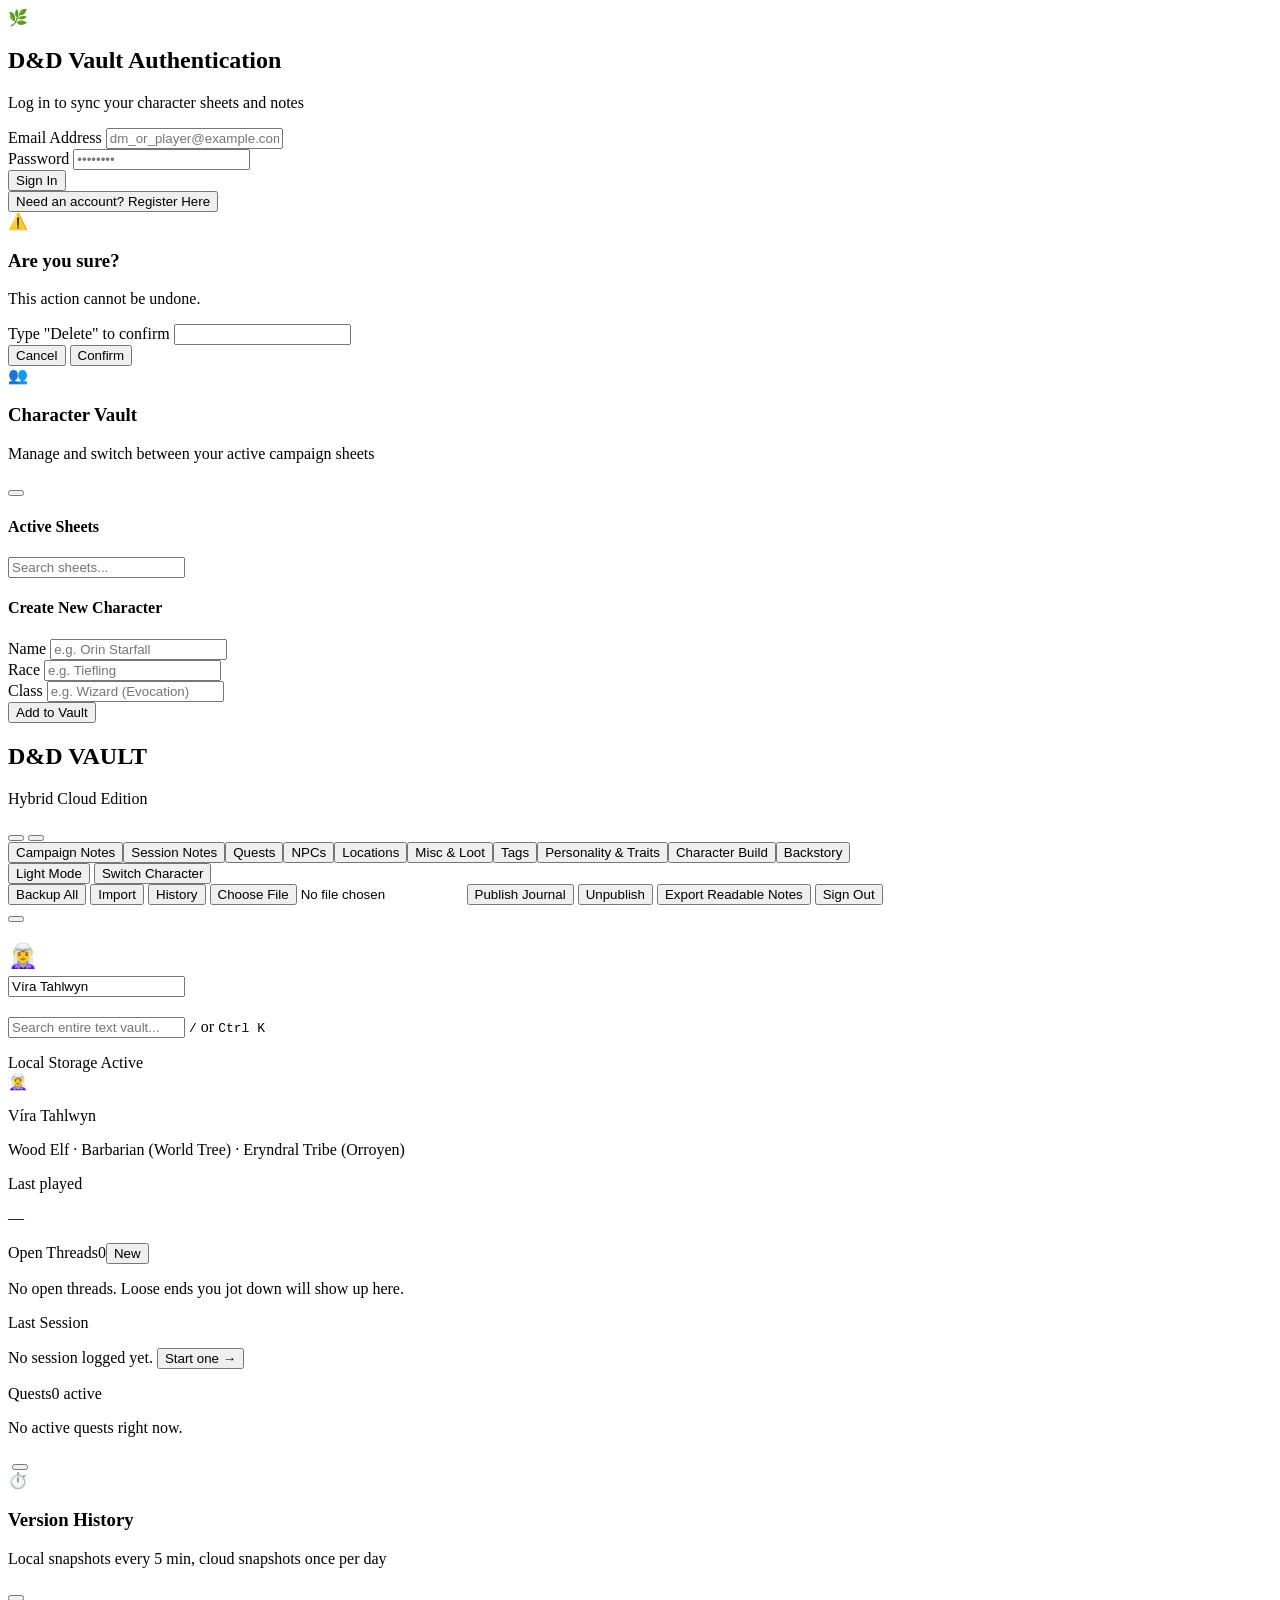
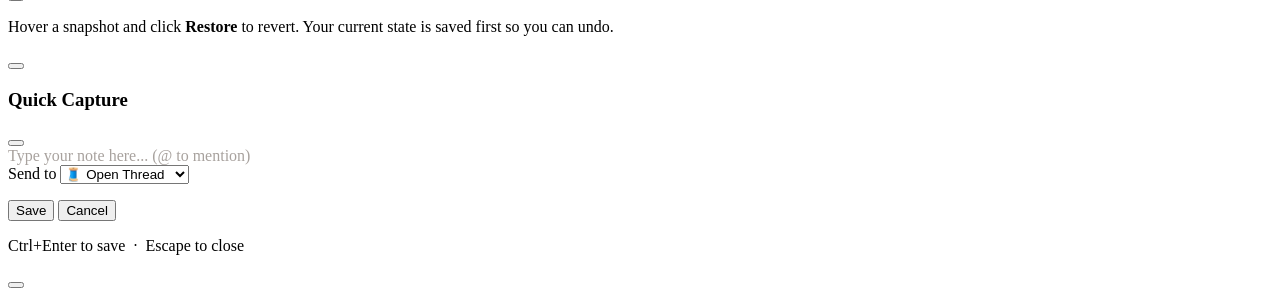
==== index.html @ 1afca599 "View Setup" ====
<!DOCTYPE html>
<html lang="en">
<head>
    <meta charset="UTF-8">
    <meta name="viewport" content="width=device-width, initial-scale=1.0">
    <title>Víra Tahlwyn - D&D Notes</title>
    
    <script src="https://cdn.tailwindcss.com"></script>
    
    <script>
        // Define configuration AFTER loading the script
        tailwind.config = {
            darkMode: 'class'
        };

        // Synchronously check local storage active theme state
        // (Must stay inline to run before paint — prevents flash of light theme.)
        var isCurrentlyDark = localStorage.getItem('dark_mode_active') === 'true';
        if (isCurrentlyDark) {
            document.documentElement.classList.add('dark');
        } else {
            document.documentElement.classList.remove('dark');
        }
    </script>
    
    <script src="https://unpkg.com/lucide@latest"></script>
    
    <script src="https://www.gstatic.com/firebasejs/11.6.1/firebase-app-compat.js"></script>
    <script src="https://www.gstatic.com/firebasejs/11.6.1/firebase-auth-compat.js"></script>
    <script src="https://www.gstatic.com/firebasejs/11.6.1/firebase-firestore-compat.js"></script>
    <script src="https://www.gstatic.com/firebasejs/11.6.1/firebase-storage-compat.js"></script>
    
    <link rel="stylesheet" href="css/styles.css">
</head>
<body class="bg-stone-100 text-stone-800 dark:bg-stone-950 dark:text-stone-100 font-sans h-screen flex overflow-hidden">

    <div id="auth-overlay" class="fixed inset-0 bg-stone-950/90 backdrop-blur-md z-50 flex items-center justify-center p-4">
        <div class="bg-white dark:bg-stone-900 dark:border-stone-800 rounded-2xl shadow-2xl border border-stone-200 w-full max-w-md p-8 animate-fade-in">
            <div class="text-center mb-8">
                <span class="text-4xl">🌿</span>
                <h2 class="text-2xl font-black text-stone-800 dark:text-stone-100 mt-2 tracking-tight" id="auth-title">D&D Vault Authentication</h2>
                <p class="text-sm text-stone-500 mt-1" id="auth-subtitle">Log in to sync your character sheets and notes</p>
            </div>
            
            <form id="auth-form" class="space-y-4">
                <div>
                    <label class="block text-xs font-bold text-stone-500 uppercase tracking-wider mb-1">Email Address</label>
                    <input type="email" id="auth-email" required class="w-full px-4 py-3 rounded-xl border border-stone-200 dark:border-stone-700 dark:bg-stone-800 dark:text-stone-100 focus:ring-2 focus:ring-emerald-500 focus:outline-none transition-all" placeholder="dm_or_player@example.com">
                </div>
                <div>
                    <label class="block text-xs font-bold text-stone-500 uppercase tracking-wider mb-1">Password</label>
                    <input type="password" id="auth-password" required class="w-full px-4 py-3 rounded-xl border border-stone-200 dark:border-stone-700 dark:bg-stone-800 dark:text-stone-100 focus:ring-2 focus:ring-emerald-500 focus:outline-none transition-all" placeholder="••••••••">
                </div>
                <div id="auth-error" class="text-red-600 text-sm hidden bg-red-50 p-3 rounded-lg border border-red-100 leading-relaxed font-medium"></div>
                
                <button type="submit" id="auth-btn-primary" class="w-full py-3 bg-emerald-600 hover:bg-emerald-700 text-white font-bold rounded-xl transition-all shadow-lg shadow-emerald-600/20 flex items-center justify-center space-x-2">
                    <span id="auth-btn-text">Sign In</span>
                </button>
                
                <div class="text-center pt-2">
                    <button type="button" id="auth-btn-toggle" class="text-sm text-emerald-600 hover:text-emerald-700 font-semibold focus:outline-none">
                        Need an account? Register Here
                    </button>
                </div>
            </form>
        </div>
    </div>

    <div id="custom-dialog" class="fixed inset-0 bg-stone-950/80 backdrop-blur-sm z-[100] flex items-center justify-center p-4 hidden">
        <div class="bg-white dark:bg-stone-900 dark:border-stone-800 rounded-2xl shadow-2xl border border-stone-200 w-full max-w-sm p-6 text-center animate-fade-in">
            <div class="text-4xl mb-3" id="dialog-icon">⚠️</div>
            <h3 class="text-xl font-bold text-stone-800 dark:text-stone-100 tracking-tight" id="dialog-title">Are you sure?</h3>
            <p class="text-sm text-stone-500 mt-2 leading-relaxed" id="dialog-message">This action cannot be undone.</p>
            
            <div id="dialog-input-container" class="mt-4 hidden text-left animate-fade-in">
                <label class="block text-xs font-bold text-stone-500 tracking-wider mb-1" id="dialog-input-label">Type "Delete" to confirm</label>
                <input type="text" id="dialog-input" class="w-full px-3 py-2 text-sm rounded-lg border border-stone-200 dark:border-stone-700 dark:bg-stone-800 dark:text-stone-100 focus:ring-2 focus:ring-red-500 focus:outline-none transition-all font-semibold" placeholder="">
            </div>

            <div class="flex space-x-3 mt-6">
                <button id="dialog-cancel-btn" class="flex-1 py-2.5 border border-stone-200 dark:border-stone-400 dark:hover:bg-stone-800 hover:bg-stone-50 text-stone-600 font-semibold rounded-xl transition-all">Cancel</button>
                <button id="dialog-confirm-btn" class="flex-1 py-2.5 bg-emerald-600 hover:bg-emerald-700 text-white font-semibold rounded-xl transition-all">Confirm</button>
            </div>
        </div>
    </div>

    <div id="character-modal" class="fixed inset-0 bg-stone-950/80 backdrop-blur-md z-[90] flex items-center justify-center p-4 hidden">
        <div class="bg-white dark:bg-stone-900 dark:border-stone-800 rounded-2xl shadow-2xl border border-stone-200 w-full max-w-xl p-6 sm:p-8 flex flex-col max-h-[85vh] animate-fade-in">
            
            <div class="flex justify-between items-center pb-4 border-b border-stone-200 dark:border-stone-800">
                <div class="flex items-center space-x-3">
                    <span class="text-3xl">👥</span>
                    <div>
                        <h3 class="text-2xl font-black text-stone-800 dark:text-stone-100 tracking-tight">Character Vault</h3>
                        <p class="text-xs text-stone-500 font-medium">Manage and switch between your active campaign sheets</p>
                    </div>
                </div>
                <button onclick="window.hideCharacterModal()" class="text-stone-400 hover:text-stone-600 p-2 rounded-lg hover:bg-stone-50 dark:hover:bg-stone-800 transition-colors">
                    <i data-lucide="x" class="w-6 h-6"></i>
                </button>
            </div>

            <div class="flex-1 overflow-y-auto custom-scrollbar my-6 pr-1 space-y-6">
                
                <div>
                    <div class="flex items-center justify-between mb-3">
                        <h4 class="text-xs font-bold text-stone-400 uppercase tracking-widest">Active Sheets</h4>
                        <div class="relative w-44">
                            <input type="text" id="character-modal-search" oninput="window.filterCharacterModalList(this.value)" placeholder="Search sheets..." class="seamless-input text-xs w-full pl-7 pr-2.5 py-1.5 border border-stone-200 dark:border-stone-700 dark:bg-stone-800 dark:text-stone-100 rounded-lg bg-white shadow-sm focus:ring-1 focus:ring-emerald-500">
                            <i data-lucide="search" class="w-3.5 h-3.5 text-stone-400 absolute left-2.5 top-1/2 -translate-y-1/2"></i>
                        </div>
                    </div>
                    <div id="character-modal-list" class="space-y-2 max-h-56 overflow-y-auto custom-scrollbar pr-1">
                        </div>
                </div>

                <div class="bg-stone-50 dark:bg-stone-950 border border-stone-200 dark:border-stone-800 p-5 rounded-2xl">
                    <h4 class="text-xs font-bold text-stone-500 dark:text-stone-400 uppercase tracking-widest mb-4 flex items-center space-x-2">
                        <i data-lucide="sparkles" class="w-4 h-4 text-emerald-600"></i>
                        <span>Create New Character</span>
                    </h4>
                    <div class="grid grid-cols-1 sm:grid-cols-3 gap-3">
                        <div class="sm:col-span-1">
                            <label class="block text-[10px] font-bold text-stone-500 dark:text-stone-400 uppercase tracking-wider mb-1">Name</label>
                            <input type="text" id="new-char-name" class="w-full text-sm px-3 py-2 rounded-lg border border-stone-200 dark:border-stone-700 bg-white dark:bg-stone-800 dark:text-stone-100 focus:ring-2 focus:ring-emerald-500 focus:outline-none transition-all font-semibold" placeholder="e.g. Orin Starfall">
                        </div>
                        <div class="sm:col-span-1">
                            <label class="block text-[10px] font-bold text-stone-500 dark:text-stone-400 uppercase tracking-wider mb-1">Race</label>
                            <input type="text" id="new-char-race" class="w-full text-sm px-3 py-2 rounded-lg border border-stone-200 dark:border-stone-700 bg-white dark:bg-stone-800 dark:text-stone-100 focus:ring-2 focus:ring-emerald-500 focus:outline-none transition-all" placeholder="e.g. Tiefling">
                        </div>
                        <div class="sm:col-span-1">
                            <label class="block text-[10px] font-bold text-stone-500 dark:text-stone-400 uppercase tracking-wider mb-1">Class</label>
                            <input type="text" id="new-char-class" class="w-full text-sm px-3 py-2 rounded-lg border border-stone-200 dark:border-stone-700 bg-white dark:bg-stone-800 dark:text-stone-100 focus:ring-2 focus:ring-emerald-500 focus:outline-none transition-all" placeholder="e.g. Wizard (Evocation)">
                        </div>
                    </div>
                    <button onclick="window.createNewCharacter()" class="w-full mt-4 py-2.5 bg-emerald-600 hover:bg-emerald-700 text-white font-bold rounded-xl transition-all shadow-md shadow-emerald-600/10 flex items-center justify-center space-x-2 text-sm">
                        <i data-lucide="user-plus" class="w-4 h-4"></i>
                        <span>Add to Vault</span>
                    </button>
                </div>

            </div>
        </div>
    </div>

    <div id="mobile-overlay" class="fixed inset-0 bg-black bg-opacity-50 z-20 hidden md:hidden" onclick="toggleMobileMenu()"></div>

    <aside id="sidebar" class="fixed inset-y-0 left-0 transform -translate-x-full md:relative md:translate-x-0 transition-all duration-200 ease-in-out w-64 bg-stone-900 text-stone-200 flex flex-col z-30 shadow-xl">
        <div class="p-6 flex items-center justify-between border-b border-stone-800">
            <div>
                <h1 class="text-xl font-bold text-emerald-500 tracking-wider">D&D VAULT</h1>
                <p class="text-xs text-stone-400 mt-1">Hybrid Cloud Edition</p>
            </div>
            <div class="flex items-center space-x-2">
                <button id="sidebar-collapse-btn" onclick="window.toggleSidebarCollapse()" class="hidden md:flex items-center justify-center w-7 h-7 rounded-lg bg-stone-800 hover:bg-stone-700 text-stone-400 hover:text-stone-200 transition-colors" title="Collapse sidebar">
                    <i data-lucide="chevrons-left" class="w-4 h-4"></i>
                </button>
                <button class="md:hidden text-stone-400" onclick="toggleMobileMenu()">
                    <i data-lucide="x"></i>
                </button>
            </div>
        </div>

        <nav class="flex-1 p-4 space-y-2 overflow-y-auto" id="nav-container"></nav>

        <div class="p-4 border-t border-stone-800 space-y-3">
            
            <button onclick="window.toggleDarkMode()" class="w-full flex items-center justify-between px-4 py-2.5 bg-stone-800 hover:bg-stone-700 text-stone-300 font-bold rounded-xl transition-all border border-stone-700/50 text-sm">
                <div class="flex items-center space-x-2">
                    <i data-lucide="moon" class="w-4.5 h-4.5 text-amber-400" id="dark-mode-moon-icon"></i>
                    <i data-lucide="sun" class="w-4.5 h-4.5 text-amber-400 hidden" id="dark-mode-sun-icon"></i>
                    <span id="dark-mode-text">Dark Mode</span>
                </div>
                <div class="w-8 h-4 bg-stone-600 rounded-full relative transition-all duration-200 border border-stone-500">
                    <div id="dark-mode-switch-dot" class="w-3 h-3 bg-stone-100 rounded-full absolute top-[1px] left-[1px] transition-all duration-200"></div>
                </div>
            </button>

            <button onclick="window.openCharacterModal()" class="w-full flex items-center justify-center space-x-2 py-2.5 bg-emerald-900/50 hover:bg-emerald-800 text-emerald-100 font-bold rounded-xl transition-all shadow-md shadow-emerald-950/40 border border-emerald-700/50 text-sm">
                <i data-lucide="users" class="w-4.5 h-4.5"></i>
                <span>Switch Character</span>
            </button>

            <div class="grid grid-cols-3 gap-2">
                <button onclick="window.exportJSON()" class="flex flex-col items-center justify-center space-y-1 py-2.5 bg-stone-800 hover:bg-stone-700 rounded-lg text-stone-300 transition-colors" title="Export entire vault data as a single backup file">
                    <i data-lucide="download" class="w-4 h-4"></i>
                    <span class="text-[10px] font-bold uppercase tracking-wider">Backup All</span>
                </button>
                <button onclick="document.getElementById('import-json-input').click()" class="flex flex-col items-center justify-center space-y-1 py-2.5 bg-stone-800 hover:bg-stone-700 rounded-lg text-stone-300 transition-colors" title="Import a vault backup or a single character sheet">
                    <i data-lucide="upload" class="w-4 h-4"></i>
                    <span class="text-[10px] font-bold uppercase tracking-wider">Import</span>
                </button>
                <button onclick="window.openVersionHistory()" class="relative flex flex-col items-center justify-center space-y-1 py-2.5 bg-stone-800 hover:bg-stone-700 rounded-lg text-stone-300 transition-colors" title="Version History — restore an earlier snapshot of this character">
                    <i data-lucide="history" class="w-4 h-4"></i>
                    <span class="text-[10px] font-bold uppercase tracking-wider">History</span>
                    <span id="version-history-badge" class="hidden absolute -top-1.5 -right-1.5 w-4 h-4 bg-emerald-500 text-white text-[9px] font-black rounded-full flex items-center justify-center leading-none"></span>
                </button>
                <input type="file" id="import-json-input" accept=".json" class="hidden" onchange="window.importJSON(event)">
                <button onclick="window.publishCampaignJournal()" class="col-span-2 flex items-center justify-center space-x-2 py-2.5 bg-emerald-950/60 hover:bg-emerald-900 rounded-lg text-emerald-300 transition-colors border border-emerald-800/40" title="Publish a read-only public snapshot of this character's Campaign Notes (sessions, quests, NPCs, locations, misc & loot, tags)">
                    <i data-lucide="globe" class="w-4 h-4"></i>
                    <span class="text-[10px] font-bold uppercase tracking-wider">Publish Journal</span>
                </button>
                <button onclick="window.unpublishCampaignJournal()" class="col-span-1 flex items-center justify-center py-2.5 bg-stone-800 hover:bg-stone-700 rounded-lg text-stone-400 transition-colors" title="Delete the public snapshot — the share link stops working immediately">
                    <span class="text-[10px] font-bold uppercase tracking-wider">Unpublish</span>
                </button>
                <button onclick="window.exportMarkdown()" class="col-span-3 flex items-center justify-center space-x-2 py-2.5 bg-stone-800 hover:bg-stone-700 rounded-lg text-stone-300 transition-colors" title="Export this character's notes as a readable Markdown document (opens in Word, Google Docs, or any text editor)">
                    <i data-lucide="file-text" class="w-4 h-4"></i>
                    <span class="text-[10px] font-bold uppercase tracking-wider">Export Readable Notes</span>
                </button>
                <button onclick="window.handleSignOut()" class="col-span-3 flex items-center justify-center space-x-2 py-2.5 bg-red-950/40 hover:bg-red-900 rounded-lg text-red-300 transition-colors" title="Sign out of cloud sync on this device">
                    <i data-lucide="log-out" class="w-4 h-4"></i>
                    <span class="text-[10px] font-bold uppercase tracking-wider">Sign Out</span>
                </button>
            </div>
        </div>
    </aside>

    <main class="flex-1 flex flex-col h-screen overflow-hidden bg-stone-50 dark:bg-stone-950 relative">
        
        <header class="bg-white dark:bg-stone-900 border-b dark:border-stone-800/80 shadow-sm dark:shadow-none px-6 py-4 flex items-center justify-between z-10">
            <div class="flex items-center space-x-4 flex-shrink-0">
                <button class="md:hidden text-stone-600 dark:text-stone-400 hover:text-emerald-600" onclick="toggleMobileMenu()">
                    <i data-lucide="menu"></i>
                </button>
                <h2 class="text-2xl font-bold text-stone-800 dark:text-stone-100 tracking-tight flex items-center space-x-2">
                    <div id="header-avatar-container" class="w-8 h-8 rounded-full border border-stone-200 dark:border-stone-700 bg-stone-100 dark:bg-stone-800 flex items-center justify-center overflow-hidden flex-shrink-0"></div>
                    <input type="text" id="header-name-input" oninput="updateField(null, 'name', this.value)" class="font-bold text-stone-800 dark:text-stone-100 bg-transparent border-none focus:outline-none focus:ring-0 w-full max-w-[160px] lg:max-w-[220px] p-0 m-0">
                </h2>
            </div>
            
            <div class="relative flex-1 max-w-2xl mx-6 hidden sm:block">
                <div class="absolute inset-y-0 left-0 pl-3 flex items-center pointer-events-none">
                    <i data-lucide="search" class="w-4 h-4 text-stone-400"></i>
                </div>
                <input type="text" id="global-search-input" oninput="window.handleGlobalSearchInput(this.value)" onkeydown="window.handleGlobalSearchKeyDown(event)" placeholder="Search entire text vault..." class="peer seamless-input w-full pl-9 pr-4 py-2 text-sm border border-stone-200 dark:border-stone-800 rounded-xl bg-stone-50 dark:bg-stone-950 dark:text-stone-100 focus:bg-white dark:focus:bg-stone-900 focus:ring-2 focus:ring-emerald-500 focus:outline-none transition-all shadow-inner font-medium">
                <span class="pointer-events-none absolute right-3 top-1/2 -translate-y-1/2 hidden peer-placeholder-shown:flex items-center gap-1 text-[10px] font-semibold text-stone-400 dark:text-stone-500 select-none">
                    <kbd class="px-1.5 py-0.5 rounded border border-stone-300 dark:border-stone-700 bg-white dark:bg-stone-900 font-sans">/</kbd>
                    <span>or</span>
                    <kbd class="px-1.5 py-0.5 rounded border border-stone-300 dark:border-stone-700 bg-white dark:bg-stone-900 font-sans">Ctrl K</kbd>
                </span>
                <ul id="global-search-dropdown" class="hidden absolute left-0 right-0 mt-2 bg-white dark:bg-stone-900 border border-stone-200 dark:border-stone-800 rounded-xl shadow-2xl max-h-[360px] overflow-y-auto z-50 flex flex-col text-sm custom-scrollbar animate-fade-in"></ul>
            </div>

            <div class="flex items-center space-x-3 flex-shrink-0">
                <div class="flex-shrink-0 min-w-[170px]">
                    <div id="cloud-status-btn" class="w-full flex items-center justify-center space-x-2 px-3 py-1.5 rounded-lg text-sm transition-all bg-stone-800 text-stone-400">
                        <i data-lucide="hard-drive" class="w-4 h-4"></i>
                        <span>Local Storage Active</span>
                    </div>
                </div>

                </div>
        </header>

        <div class="flex-1 overflow-y-auto p-4 md:p-8 custom-scrollbar" id="scroll-area">
            <div class="max-w-6xl mx-auto" id="content-area"></div>
            <div class="h-24 md:h-12"></div>
        </div>

        <ul id="mention-dropdown" class="hidden absolute z-[200] bg-white dark:bg-stone-900 border border-stone-200 dark:border-stone-800 rounded-xl shadow-2xl max-h-64 overflow-y-auto w-72 text-sm flex flex-col"></ul>
    </main>

    <div id="mention-tooltip" class="hidden absolute pointer-events-none z-[200] max-w-xs bg-stone-900/95 text-stone-100 border border-stone-700/40 dark:border-stone-800 p-3 rounded-xl shadow-2xl backdrop-blur-sm text-xs leading-relaxed flex flex-col gap-1 transition-opacity duration-150 animate-fade-in"></div>

    <div id="image-lightbox" class="fixed inset-0 bg-stone-950/90 backdrop-blur-md z-[300] flex items-center justify-center p-4 hidden" onclick="window.closeLightbox()">
        <div class="relative max-w-4xl max-h-[90vh] flex items-center justify-center" onclick="event.stopPropagation()">
            <img id="lightbox-img" src="" class="w-full max-w-[450px] aspect-square rounded-2xl object-cover shadow-2xl border border-stone-800/80 dark:border-stone-800 bg-stone-900 animate-fade-in">
            <button onclick="window.closeLightbox()" class="absolute -top-12 right-0 bg-stone-900/85 hover:bg-stone-800 text-stone-300 hover:text-white p-2.5 rounded-full transition-colors border border-stone-700/40 shadow-xl" title="Close Lightbox">
                <i data-lucide="x" class="w-5 h-5"></i>
            </button>
        </div>
    </div>

    <!-- VERSION HISTORY MODAL -->
    <div id="version-history-modal" class="fixed inset-0 bg-stone-950/80 backdrop-blur-md z-[90] flex items-center justify-center p-4 hidden">
        <div class="bg-white dark:bg-stone-900 dark:border-stone-800 rounded-2xl shadow-2xl border border-stone-200 w-full max-w-md flex flex-col max-h-[80vh] animate-fade-in">
            <div class="flex justify-between items-center p-6 border-b border-stone-200 dark:border-stone-800 flex-shrink-0">
                <div class="flex items-center space-x-3">
                    <span class="text-2xl">⏱️</span>
                    <div>
                        <h3 class="text-lg font-black text-stone-800 dark:text-stone-100 tracking-tight">Version History</h3>
                        <p class="text-xs text-stone-400 font-medium">Local snapshots every 5 min, cloud snapshots once per day</p>
                    </div>
                </div>
                <button onclick="window.closeVersionHistory()" class="text-stone-400 hover:text-stone-600 p-2 rounded-lg hover:bg-stone-50 dark:hover:bg-stone-800 transition-colors">
                    <i data-lucide="x" class="w-5 h-5"></i>
                </button>
            </div>
            <div id="version-history-list" class="flex-1 overflow-y-auto custom-scrollbar p-4 space-y-2"></div>
            <div class="p-4 border-t border-stone-200 dark:border-stone-800 flex-shrink-0">
                <p class="text-xs text-stone-400 dark:text-stone-500 text-center">Hover a snapshot and click <strong>Restore</strong> to revert. Your current state is saved first so you can undo.</p>
            </div>
        </div>
    </div>

    <!-- QUICK CAPTURE FLOATING BUTTON -->
    <button onclick="window.openQuickCapture()" title="Quick Capture (Ctrl+Space)" class="fixed bottom-6 right-6 z-[150] w-14 h-14 bg-emerald-600 hover:bg-emerald-500 active:scale-95 text-white rounded-full shadow-2xl shadow-emerald-900/50 flex items-center justify-center transition-all duration-150 border border-emerald-500/50">
        <i data-lucide="plus" class="w-7 h-7"></i>
    </button>

    <!-- QUICK CAPTURE MODAL -->
    <div id="quick-capture-modal" class="fixed inset-0 bg-stone-950/70 backdrop-blur-sm z-[160] flex items-end sm:items-center justify-center p-4 hidden">
        <div class="bg-white dark:bg-stone-900 border border-stone-200 dark:border-stone-700 rounded-2xl shadow-2xl w-full max-w-lg animate-fade-in">

            <div class="flex items-center justify-between px-5 pt-5 pb-3">
                <div class="flex items-center space-x-2">
                    <div class="w-7 h-7 bg-emerald-100 dark:bg-emerald-950/60 rounded-lg flex items-center justify-center">
                        <i data-lucide="zap" class="w-4 h-4 text-emerald-600 dark:text-emerald-400"></i>
                    </div>
                    <h3 class="font-black text-stone-800 dark:text-stone-100 tracking-tight">Quick Capture</h3>
                </div>
                <button onclick="window.closeQuickCapture()" class="text-stone-400 hover:text-stone-600 dark:hover:text-stone-200 p-1.5 rounded-lg hover:bg-stone-100 dark:hover:bg-stone-800 transition-colors">
                    <i data-lucide="x" class="w-4 h-4"></i>
                </button>
            </div>

            <div class="px-5 pb-2">
                <div
                    id="quick-capture-text"
                    contenteditable="true"
                    data-placeholder="Type your note here... (@ to mention)"
                    oninput="window.handleQCInput(event)"
                    onkeydown="window.handleQCKeyDown(event)"
                    onpaste="window.handlePaste(event)"
                    class="w-full px-3 py-2.5 text-sm rounded-xl border border-stone-200 dark:border-stone-700 bg-stone-50 dark:bg-stone-950 dark:text-stone-100 focus:ring-2 focus:ring-emerald-500 focus:outline-none transition-all font-medium min-h-[80px] max-h-[200px] overflow-y-auto leading-relaxed"
                ></div>
            </div>

            <div class="px-5 pb-4 space-y-3">
                <div class="flex items-center space-x-3">
                    <label class="text-xs font-bold text-stone-500 dark:text-stone-400 uppercase tracking-wider whitespace-nowrap">Send to</label>
                    <select id="quick-capture-dest" onchange="window.updateQuickCapturePreview()" class="flex-1 text-sm px-3 py-2 rounded-lg border border-stone-200 dark:border-stone-700 bg-white dark:bg-stone-800 dark:text-stone-100 focus:ring-2 focus:ring-emerald-500 focus:outline-none font-medium transition-all">
                        <option value="thread">🧵 Open Thread</option>
                        <option value="session">📋 Session Notes</option>
                        <option value="npc">👤 NPC</option>
                        <option value="quest">⚔️ Quest</option>
                        <option value="location">📍 Location</option>
                        <option value="unsorted">📦 Misc & Loot</option>
                    </select>
                </div>

                <p id="quick-capture-preview" class="text-xs text-stone-400 dark:text-stone-500 font-medium min-h-[16px]"></p>

                <div class="flex items-center space-x-2 pt-1">
                    <button onclick="window.saveQuickCapture()" class="flex-1 py-2.5 bg-emerald-600 hover:bg-emerald-700 text-white font-bold rounded-xl transition-all shadow-md shadow-emerald-600/20 flex items-center justify-center space-x-2">
                        <i data-lucide="check" class="w-4 h-4"></i>
                        <span>Save</span>
                    </button>
                    <button onclick="window.closeQuickCapture()" class="px-4 py-2.5 border border-stone-200 dark:border-stone-700 text-stone-500 dark:text-stone-400 font-semibold rounded-xl hover:bg-stone-50 dark:hover:bg-stone-800 transition-all text-sm">
                        Cancel
                    </button>
                </div>
                <p class="text-center text-[10px] text-stone-300 dark:text-stone-600 font-medium">Ctrl+Enter to save &nbsp;·&nbsp; Escape to close</p>
            </div>

        </div>
    </div>

    <!-- SIDEBAR EXPAND TAB (visible only when sidebar is collapsed on desktop) -->
    <button id="sidebar-expand-btn" onclick="window.toggleSidebarCollapse()" title="Expand sidebar"
        class="hidden fixed left-0 top-1/2 -translate-y-1/2 z-40 w-5 h-14 bg-stone-800 hover:bg-stone-700 text-stone-400 hover:text-emerald-400 rounded-r-lg shadow-lg transition-all border-r border-t border-b border-stone-700 items-center justify-center">
        <i data-lucide="chevrons-right" class="w-3 h-3"></i>
    </button>

    <script src="js/firebase-config.js"></script>
    <script src="js/data.js"></script>
    <script src="js/state.js"></script>
    <script src="js/lz-string.min.js"></script>
    <script src="js/cloud.js"></script>
    <script src="js/ui-core.js"></script>
    <script src="js/characters.js"></script>
    <script src="js/editors.js"></script>
    <script src="js/render.js"></script>
    <script src="js/quick-capture.js"></script>
    <script src="js/version-history.js"></script>
    <script src="js/publish.js"></script>
    <script src="js/init.js"></script>
</body>
</html>
---- css/styles.css ----
.custom-scrollbar::-webkit-scrollbar { width: 8px; }
.custom-scrollbar::-webkit-scrollbar-track { background: transparent; }
.custom-scrollbar::-webkit-scrollbar-thumb { background-color: #d6d3d1; border-radius: 20px; border: 3px solid transparent; background-clip: content-box; }
.custom-scrollbar::-webkit-scrollbar-thumb:hover { background-color: #a8a29e; }
@keyframes fadeIn { from { opacity: 0; transform: translateY(10px); } to { opacity: 1; transform: translateY(0); } }
.animate-fade-in { animation: fadeIn 0.2s ease-out forwards; }

/* Smooth collapsing transitions with deep nesting protection */
.collapsible-content {
    transition: max-height 0.3s ease-out, opacity 0.3s ease-out, margin 0.3s ease-out;
    max-height: 10000px;
    opacity: 1;
    overflow: visible;
}
.collapsible-content.collapsed {
    max-height: 0;
    opacity: 0;
    overflow: hidden;
    margin-top: 0 !important;
    margin-bottom: 0 !important;
}
.chevron { transition: transform 0.3s ease; }
.chevron.collapsed { transform: rotate(-90deg); }

/* Bypass transition properties temporarily during deep-linking to ensure scroll accuracy */
.no-transition {
    transition: none !important;
}

/* Seamless Input Styling */
.seamless-input { transition: all 0.2s ease; }
.seamless-input:hover { background-color: rgba(28, 25, 23, 0.05); } 
.seamless-input:focus { background-color: #ffffff; outline: none; box-shadow: 0 0 0 2px #10b981; }
.dark .seamless-input:focus { background-color: #1c1917; box-shadow: 0 0 0 2px #10b981; }

/* Content Editable Placeholder Hack */
[contenteditable="true"]:empty:before {
    content: attr(data-placeholder);
    color: #a8a29e;
    pointer-events: none;
    display: block;
}

/* Stop focus outline on internal links */
[contenteditable="true"] a { user-select: none; }

/* Outline List Styling for Session Notes & Campaign Sections */
.seamless-input ul {
    list-style-type: disc !important;
    margin-left: 1.5rem !important;
    margin-top: 0.25rem !important;
    margin-bottom: 0.25rem !important;
}
.seamless-input ul ul {
    list-style-type: circle !important;
    margin-left: 1.5rem !important;
}
.seamless-input ul ul ul {
    list-style-type: square !important;
    margin-left: 1.5rem !important;
}
.seamless-input li {
    margin-bottom: 0.25rem !important;
    padding-left: 0.25rem !important;
}
/* Native <select> dropdown popups (move-to-faction picker, relationship badge,
   armor selects) render with browser defaults. Without these rules, dark mode
   shows the OS's white popup with the page's inherited light text — invisible
   until hovered. `color-scheme` tells Chromium/Safari to draw the popup with
   native dark styling; the explicit option colors cover Firefox and Windows. */
select { color-scheme: light; }
select option { background-color: #ffffff; color: #292524; }
.dark select { color-scheme: dark; }
.dark select option { background-color: #1c1917; color: #f5f5f4; }
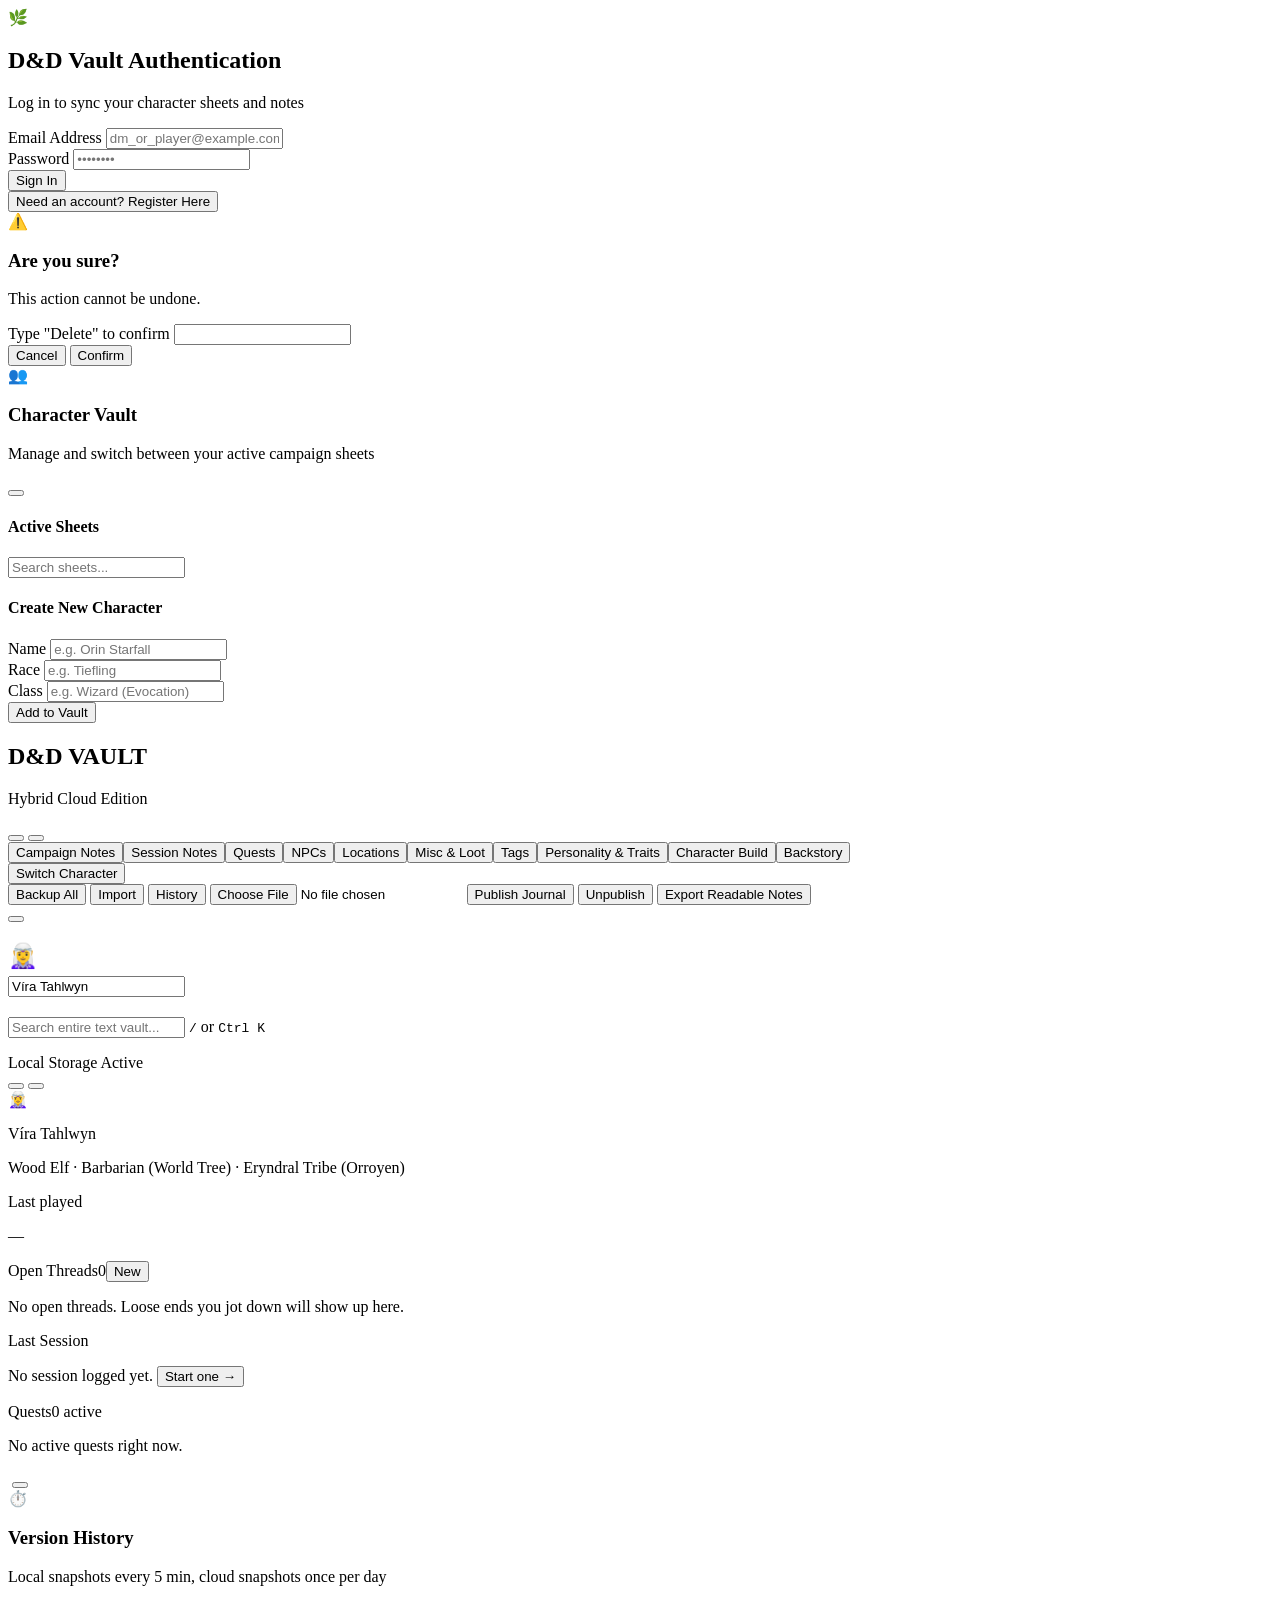
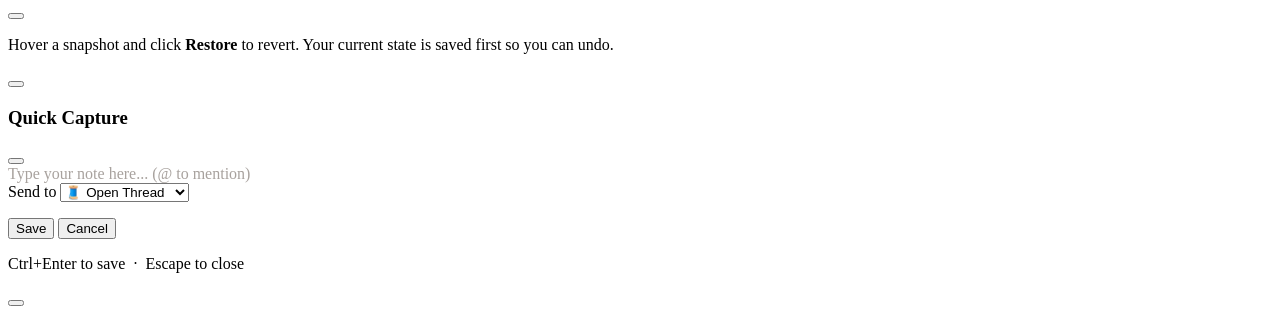
==== commit aaba12d1: "button cleanup index" ====
--- a/index.html
+++ b/index.html
@@ -164,17 +164,6 @@
         <nav class="flex-1 p-4 space-y-2 overflow-y-auto" id="nav-container"></nav>
 
         <div class="p-4 border-t border-stone-800 space-y-3">
-            
-            <button onclick="window.toggleDarkMode()" class="w-full flex items-center justify-between px-4 py-2.5 bg-stone-800 hover:bg-stone-700 text-stone-300 font-bold rounded-xl transition-all border border-stone-700/50 text-sm">
-                <div class="flex items-center space-x-2">
-                    <i data-lucide="moon" class="w-4.5 h-4.5 text-amber-400" id="dark-mode-moon-icon"></i>
-                    <i data-lucide="sun" class="w-4.5 h-4.5 text-amber-400 hidden" id="dark-mode-sun-icon"></i>
-                    <span id="dark-mode-text">Dark Mode</span>
-                </div>
-                <div class="w-8 h-4 bg-stone-600 rounded-full relative transition-all duration-200 border border-stone-500">
-                    <div id="dark-mode-switch-dot" class="w-3 h-3 bg-stone-100 rounded-full absolute top-[1px] left-[1px] transition-all duration-200"></div>
-                </div>
-            </button>
 
             <button onclick="window.openCharacterModal()" class="w-full flex items-center justify-center space-x-2 py-2.5 bg-emerald-900/50 hover:bg-emerald-800 text-emerald-100 font-bold rounded-xl transition-all shadow-md shadow-emerald-950/40 border border-emerald-700/50 text-sm">
                 <i data-lucide="users" class="w-4.5 h-4.5"></i>
@@ -207,10 +196,6 @@
                     <i data-lucide="file-text" class="w-4 h-4"></i>
                     <span class="text-[10px] font-bold uppercase tracking-wider">Export Readable Notes</span>
                 </button>
-                <button onclick="window.handleSignOut()" class="col-span-3 flex items-center justify-center space-x-2 py-2.5 bg-red-950/40 hover:bg-red-900 rounded-lg text-red-300 transition-colors" title="Sign out of cloud sync on this device">
-                    <i data-lucide="log-out" class="w-4 h-4"></i>
-                    <span class="text-[10px] font-bold uppercase tracking-wider">Sign Out</span>
-                </button>
             </div>
         </div>
     </aside>
@@ -249,7 +234,15 @@
                     </div>
                 </div>
 
-                </div>
+                <button onclick="window.toggleDarkMode()" class="w-9 h-9 flex items-center justify-center rounded-lg bg-stone-100 dark:bg-stone-800 hover:bg-stone-200 dark:hover:bg-stone-700 text-stone-500 dark:text-stone-300 transition-colors flex-shrink-0" title="Toggle dark mode">
+                    <i data-lucide="moon" class="w-4 h-4" id="dark-mode-moon-icon"></i>
+                    <i data-lucide="sun" class="w-4 h-4 hidden" id="dark-mode-sun-icon"></i>
+                </button>
+
+                <button onclick="window.handleSignOut()" class="w-9 h-9 flex items-center justify-center rounded-lg bg-stone-100 dark:bg-stone-800 hover:bg-red-100 dark:hover:bg-red-950/60 text-stone-500 dark:text-stone-300 hover:text-red-600 dark:hover:text-red-400 transition-colors flex-shrink-0" title="Sign out of cloud sync on this device">
+                    <i data-lucide="log-out" class="w-4 h-4"></i>
+                </button>
+            </div>
         </header>
 
         <div class="flex-1 overflow-y-auto p-4 md:p-8 custom-scrollbar" id="scroll-area">
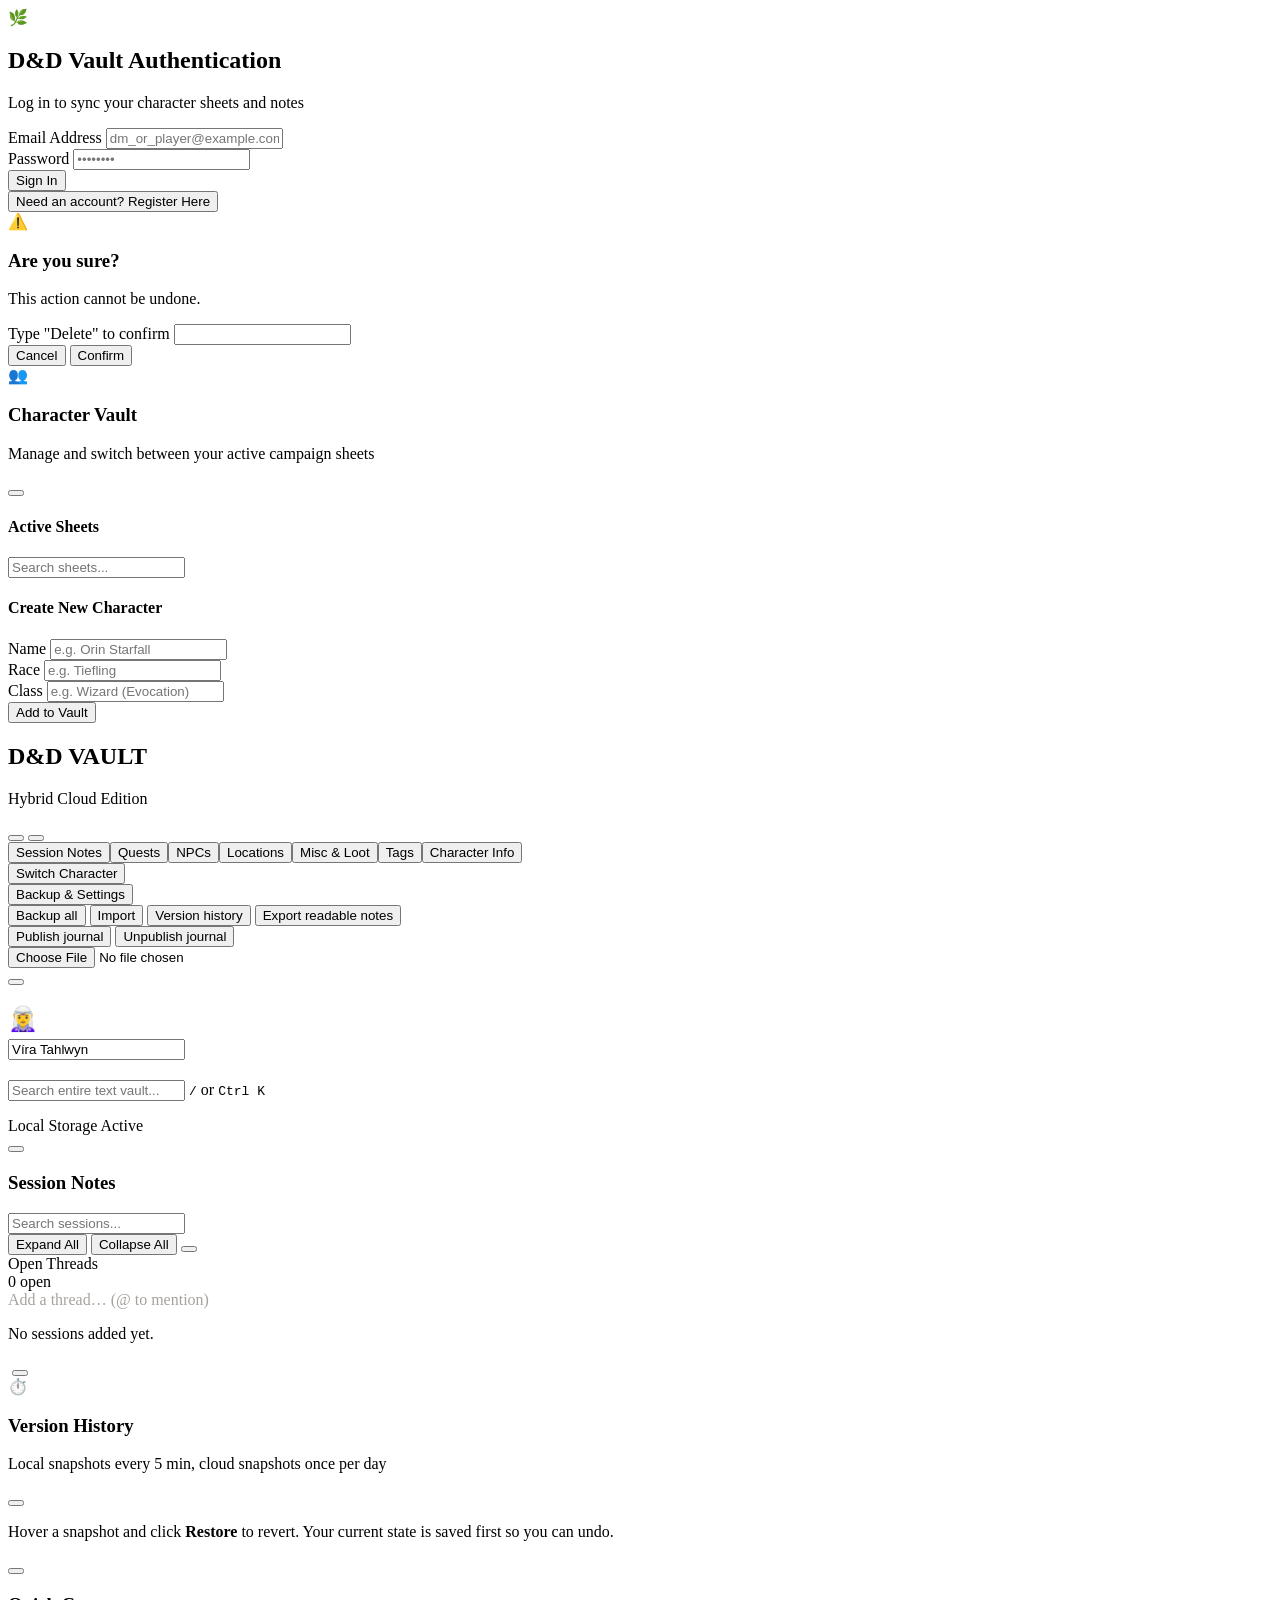
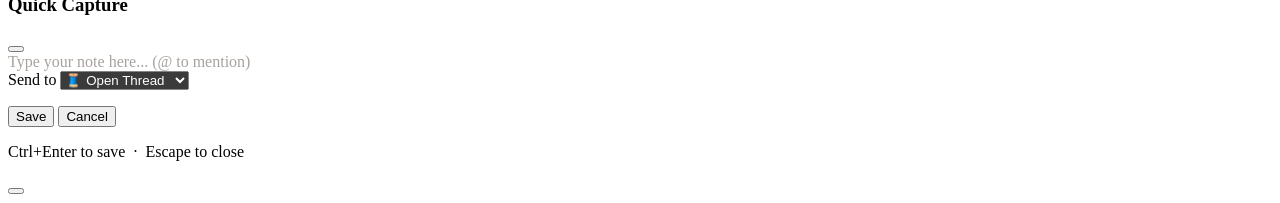
==== commit fa692fd2: "Backup/Dark/Overview 2nd part of major overhaul" ====
--- a/index.html
+++ b/index.html
@@ -1,5 +1,5 @@
 <!DOCTYPE html>
-<html lang="en">
+<html lang="en" class="dark">
 <head>
     <meta charset="UTF-8">
     <meta name="viewport" content="width=device-width, initial-scale=1.0">
@@ -13,14 +13,7 @@
             darkMode: 'class'
         };
 
-        // Synchronously check local storage active theme state
-        // (Must stay inline to run before paint — prevents flash of light theme.)
-        var isCurrentlyDark = localStorage.getItem('dark_mode_active') === 'true';
-        if (isCurrentlyDark) {
-            document.documentElement.classList.add('dark');
-        } else {
-            document.documentElement.classList.remove('dark');
-        }
+        // Dark only: the 'dark' class is set on <html> and never removed.
     </script>
     
     <script src="https://unpkg.com/lucide@latest"></script>
@@ -170,32 +163,40 @@
                 <span>Switch Character</span>
             </button>
 
-            <div class="grid grid-cols-3 gap-2">
-                <button onclick="window.exportJSON()" class="flex flex-col items-center justify-center space-y-1 py-2.5 bg-stone-800 hover:bg-stone-700 rounded-lg text-stone-300 transition-colors" title="Export entire vault data as a single backup file">
-                    <i data-lucide="download" class="w-4 h-4"></i>
-                    <span class="text-[10px] font-bold uppercase tracking-wider">Backup All</span>
-                </button>
-                <button onclick="document.getElementById('import-json-input').click()" class="flex flex-col items-center justify-center space-y-1 py-2.5 bg-stone-800 hover:bg-stone-700 rounded-lg text-stone-300 transition-colors" title="Import a vault backup or a single character sheet">
-                    <i data-lucide="upload" class="w-4 h-4"></i>
-                    <span class="text-[10px] font-bold uppercase tracking-wider">Import</span>
-                </button>
-                <button onclick="window.openVersionHistory()" class="relative flex flex-col items-center justify-center space-y-1 py-2.5 bg-stone-800 hover:bg-stone-700 rounded-lg text-stone-300 transition-colors" title="Version History — restore an earlier snapshot of this character">
-                    <i data-lucide="history" class="w-4 h-4"></i>
-                    <span class="text-[10px] font-bold uppercase tracking-wider">History</span>
-                    <span id="version-history-badge" class="hidden absolute -top-1.5 -right-1.5 w-4 h-4 bg-emerald-500 text-white text-[9px] font-black rounded-full flex items-center justify-center leading-none"></span>
-                </button>
+            <div class="relative" id="settings-menu-wrap">
+                <button id="settings-menu-btn" onclick="window.toggleSettingsMenu()" aria-haspopup="true" aria-expanded="false" class="w-full flex items-center justify-center space-x-2 py-2.5 bg-stone-800 hover:bg-stone-700 rounded-xl text-stone-300 transition-colors text-sm font-semibold">
+                    <i data-lucide="settings" class="w-4 h-4"></i>
+                    <span>Backup &amp; Settings</span>
+                </button>
+                <div id="settings-menu" class="hidden absolute bottom-full left-0 right-0 mb-2 p-1.5 bg-stone-800 border border-stone-700 rounded-xl shadow-2xl z-40">
+                    <button onclick="window.closeSettingsMenu(); window.exportJSON()" class="w-full flex items-center space-x-3 px-3 py-2.5 rounded-lg text-sm text-stone-300 hover:bg-stone-700 hover:text-white transition-colors text-left" title="Export entire vault data as a single backup file">
+                        <i data-lucide="download" class="w-4 h-4 flex-shrink-0"></i>
+                        <span class="flex-1">Backup all</span>
+                    </button>
+                    <button onclick="window.closeSettingsMenu(); document.getElementById('import-json-input').click()" class="w-full flex items-center space-x-3 px-3 py-2.5 rounded-lg text-sm text-stone-300 hover:bg-stone-700 hover:text-white transition-colors text-left" title="Import a vault backup or a single character sheet">
+                        <i data-lucide="upload" class="w-4 h-4 flex-shrink-0"></i>
+                        <span class="flex-1">Import</span>
+                    </button>
+                    <button onclick="window.closeSettingsMenu(); window.openVersionHistory()" class="w-full flex items-center space-x-3 px-3 py-2.5 rounded-lg text-sm text-stone-300 hover:bg-stone-700 hover:text-white transition-colors text-left" title="Restore an earlier snapshot of this character">
+                        <i data-lucide="history" class="w-4 h-4 flex-shrink-0"></i>
+                        <span class="flex-1">Version history</span>
+                        <span id="version-history-badge" class="hidden w-4 h-4 bg-emerald-500 text-white text-[9px] font-black rounded-full flex items-center justify-center leading-none"></span>
+                    </button>
+                    <button onclick="window.closeSettingsMenu(); window.exportMarkdown()" class="w-full flex items-center space-x-3 px-3 py-2.5 rounded-lg text-sm text-stone-300 hover:bg-stone-700 hover:text-white transition-colors text-left" title="Export this character's notes as a readable Markdown document">
+                        <i data-lucide="file-text" class="w-4 h-4 flex-shrink-0"></i>
+                        <span class="flex-1">Export readable notes</span>
+                    </button>
+                    <div class="my-1 border-t border-stone-700"></div>
+                    <button onclick="window.closeSettingsMenu(); window.publishCampaignJournal()" class="w-full flex items-center space-x-3 px-3 py-2.5 rounded-lg text-sm text-stone-300 hover:bg-stone-700 hover:text-white transition-colors text-left" title="Publish a read-only public snapshot of this character's Campaign Notes">
+                        <i data-lucide="globe" class="w-4 h-4 flex-shrink-0"></i>
+                        <span class="flex-1">Publish journal</span>
+                    </button>
+                    <button onclick="window.closeSettingsMenu(); window.unpublishCampaignJournal()" class="w-full flex items-center space-x-3 px-3 py-2.5 rounded-lg text-sm text-stone-300 hover:bg-stone-700 hover:text-white transition-colors text-left" title="Delete the public snapshot; the share link stops working immediately">
+                        <i data-lucide="globe-lock" class="w-4 h-4 flex-shrink-0"></i>
+                        <span class="flex-1">Unpublish journal</span>
+                    </button>
+                </div>
                 <input type="file" id="import-json-input" accept=".json" class="hidden" onchange="window.importJSON(event)">
-                <button onclick="window.publishCampaignJournal()" class="col-span-2 flex items-center justify-center space-x-2 py-2.5 bg-emerald-950/60 hover:bg-emerald-900 rounded-lg text-emerald-300 transition-colors border border-emerald-800/40" title="Publish a read-only public snapshot of this character's Campaign Notes (sessions, quests, NPCs, locations, misc & loot, tags)">
-                    <i data-lucide="globe" class="w-4 h-4"></i>
-                    <span class="text-[10px] font-bold uppercase tracking-wider">Publish Journal</span>
-                </button>
-                <button onclick="window.unpublishCampaignJournal()" class="col-span-1 flex items-center justify-center py-2.5 bg-stone-800 hover:bg-stone-700 rounded-lg text-stone-400 transition-colors" title="Delete the public snapshot — the share link stops working immediately">
-                    <span class="text-[10px] font-bold uppercase tracking-wider">Unpublish</span>
-                </button>
-                <button onclick="window.exportMarkdown()" class="col-span-3 flex items-center justify-center space-x-2 py-2.5 bg-stone-800 hover:bg-stone-700 rounded-lg text-stone-300 transition-colors" title="Export this character's notes as a readable Markdown document (opens in Word, Google Docs, or any text editor)">
-                    <i data-lucide="file-text" class="w-4 h-4"></i>
-                    <span class="text-[10px] font-bold uppercase tracking-wider">Export Readable Notes</span>
-                </button>
             </div>
         </div>
     </aside>
@@ -234,11 +235,6 @@
                     </div>
                 </div>
 
-                <button onclick="window.toggleDarkMode()" class="w-9 h-9 flex items-center justify-center rounded-lg bg-stone-100 dark:bg-stone-800 hover:bg-stone-200 dark:hover:bg-stone-700 text-stone-500 dark:text-stone-300 transition-colors flex-shrink-0" title="Toggle dark mode">
-                    <i data-lucide="moon" class="w-4 h-4" id="dark-mode-moon-icon"></i>
-                    <i data-lucide="sun" class="w-4 h-4 hidden" id="dark-mode-sun-icon"></i>
-                </button>
-
                 <button onclick="window.handleSignOut()" class="w-9 h-9 flex items-center justify-center rounded-lg bg-stone-100 dark:bg-stone-800 hover:bg-red-100 dark:hover:bg-red-950/60 text-stone-500 dark:text-stone-300 hover:text-red-600 dark:hover:text-red-400 transition-colors flex-shrink-0" title="Sign out of cloud sync on this device">
                     <i data-lucide="log-out" class="w-4 h-4"></i>
                 </button>
@@ -264,28 +260,28 @@
         </div>
     </div>
 
-    <!-- VERSION HISTORY MODAL -->
-    <div id="version-history-modal" class="fixed inset-0 bg-stone-950/80 backdrop-blur-md z-[90] flex items-center justify-center p-4 hidden">
-        <div class="bg-white dark:bg-stone-900 dark:border-stone-800 rounded-2xl shadow-2xl border border-stone-200 w-full max-w-md flex flex-col max-h-[80vh] animate-fade-in">
-            <div class="flex justify-between items-center p-6 border-b border-stone-200 dark:border-stone-800 flex-shrink-0">
-                <div class="flex items-center space-x-3">
-                    <span class="text-2xl">⏱️</span>
-                    <div>
-                        <h3 class="text-lg font-black text-stone-800 dark:text-stone-100 tracking-tight">Version History</h3>
-                        <p class="text-xs text-stone-400 font-medium">Local snapshots every 5 min, cloud snapshots once per day</p>
-                    </div>
-                </div>
-                <button onclick="window.closeVersionHistory()" class="text-stone-400 hover:text-stone-600 p-2 rounded-lg hover:bg-stone-50 dark:hover:bg-stone-800 transition-colors">
-                    <i data-lucide="x" class="w-5 h-5"></i>
-                </button>
-            </div>
-            <div id="version-history-list" class="flex-1 overflow-y-auto custom-scrollbar p-4 space-y-2"></div>
-            <div class="p-4 border-t border-stone-200 dark:border-stone-800 flex-shrink-0">
-                <p class="text-xs text-stone-400 dark:text-stone-500 text-center">Hover a snapshot and click <strong>Restore</strong> to revert. Your current state is saved first so you can undo.</p>
-            </div>
-        </div>
-    </div>
-
+    <!-- VERSION HISTORY MODAL -->
+    <div id="version-history-modal" class="fixed inset-0 bg-stone-950/80 backdrop-blur-md z-[90] flex items-center justify-center p-4 hidden">
+        <div class="bg-white dark:bg-stone-900 dark:border-stone-800 rounded-2xl shadow-2xl border border-stone-200 w-full max-w-md flex flex-col max-h-[80vh] animate-fade-in">
+            <div class="flex justify-between items-center p-6 border-b border-stone-200 dark:border-stone-800 flex-shrink-0">
+                <div class="flex items-center space-x-3">
+                    <span class="text-2xl">⏱️</span>
+                    <div>
+                        <h3 class="text-lg font-black text-stone-800 dark:text-stone-100 tracking-tight">Version History</h3>
+                        <p class="text-xs text-stone-400 font-medium">Local snapshots every 5 min, cloud snapshots once per day</p>
+                    </div>
+                </div>
+                <button onclick="window.closeVersionHistory()" class="text-stone-400 hover:text-stone-600 p-2 rounded-lg hover:bg-stone-50 dark:hover:bg-stone-800 transition-colors">
+                    <i data-lucide="x" class="w-5 h-5"></i>
+                </button>
+            </div>
+            <div id="version-history-list" class="flex-1 overflow-y-auto custom-scrollbar p-4 space-y-2"></div>
+            <div class="p-4 border-t border-stone-200 dark:border-stone-800 flex-shrink-0">
+                <p class="text-xs text-stone-400 dark:text-stone-500 text-center">Hover a snapshot and click <strong>Restore</strong> to revert. Your current state is saved first so you can undo.</p>
+            </div>
+        </div>
+    </div>
+
     <!-- QUICK CAPTURE FLOATING BUTTON -->
     <button onclick="window.openQuickCapture()" title="Quick Capture (Ctrl+Space)" class="fixed bottom-6 right-6 z-[150] w-14 h-14 bg-emerald-600 hover:bg-emerald-500 active:scale-95 text-white rounded-full shadow-2xl shadow-emerald-900/50 flex items-center justify-center transition-all duration-150 border border-emerald-500/50">
         <i data-lucide="plus" class="w-7 h-7"></i>
@@ -349,12 +345,12 @@
         </div>
     </div>
 
-    <!-- SIDEBAR EXPAND TAB (visible only when sidebar is collapsed on desktop) -->
-    <button id="sidebar-expand-btn" onclick="window.toggleSidebarCollapse()" title="Expand sidebar"
-        class="hidden fixed left-0 top-1/2 -translate-y-1/2 z-40 w-5 h-14 bg-stone-800 hover:bg-stone-700 text-stone-400 hover:text-emerald-400 rounded-r-lg shadow-lg transition-all border-r border-t border-b border-stone-700 items-center justify-center">
-        <i data-lucide="chevrons-right" class="w-3 h-3"></i>
-    </button>
-
+    <!-- SIDEBAR EXPAND TAB (visible only when sidebar is collapsed on desktop) -->
+    <button id="sidebar-expand-btn" onclick="window.toggleSidebarCollapse()" title="Expand sidebar"
+        class="hidden fixed left-0 top-1/2 -translate-y-1/2 z-40 w-5 h-14 bg-stone-800 hover:bg-stone-700 text-stone-400 hover:text-emerald-400 rounded-r-lg shadow-lg transition-all border-r border-t border-b border-stone-700 items-center justify-center">
+        <i data-lucide="chevrons-right" class="w-3 h-3"></i>
+    </button>
+
     <script src="js/firebase-config.js"></script>
     <script src="js/data.js"></script>
     <script src="js/state.js"></script>
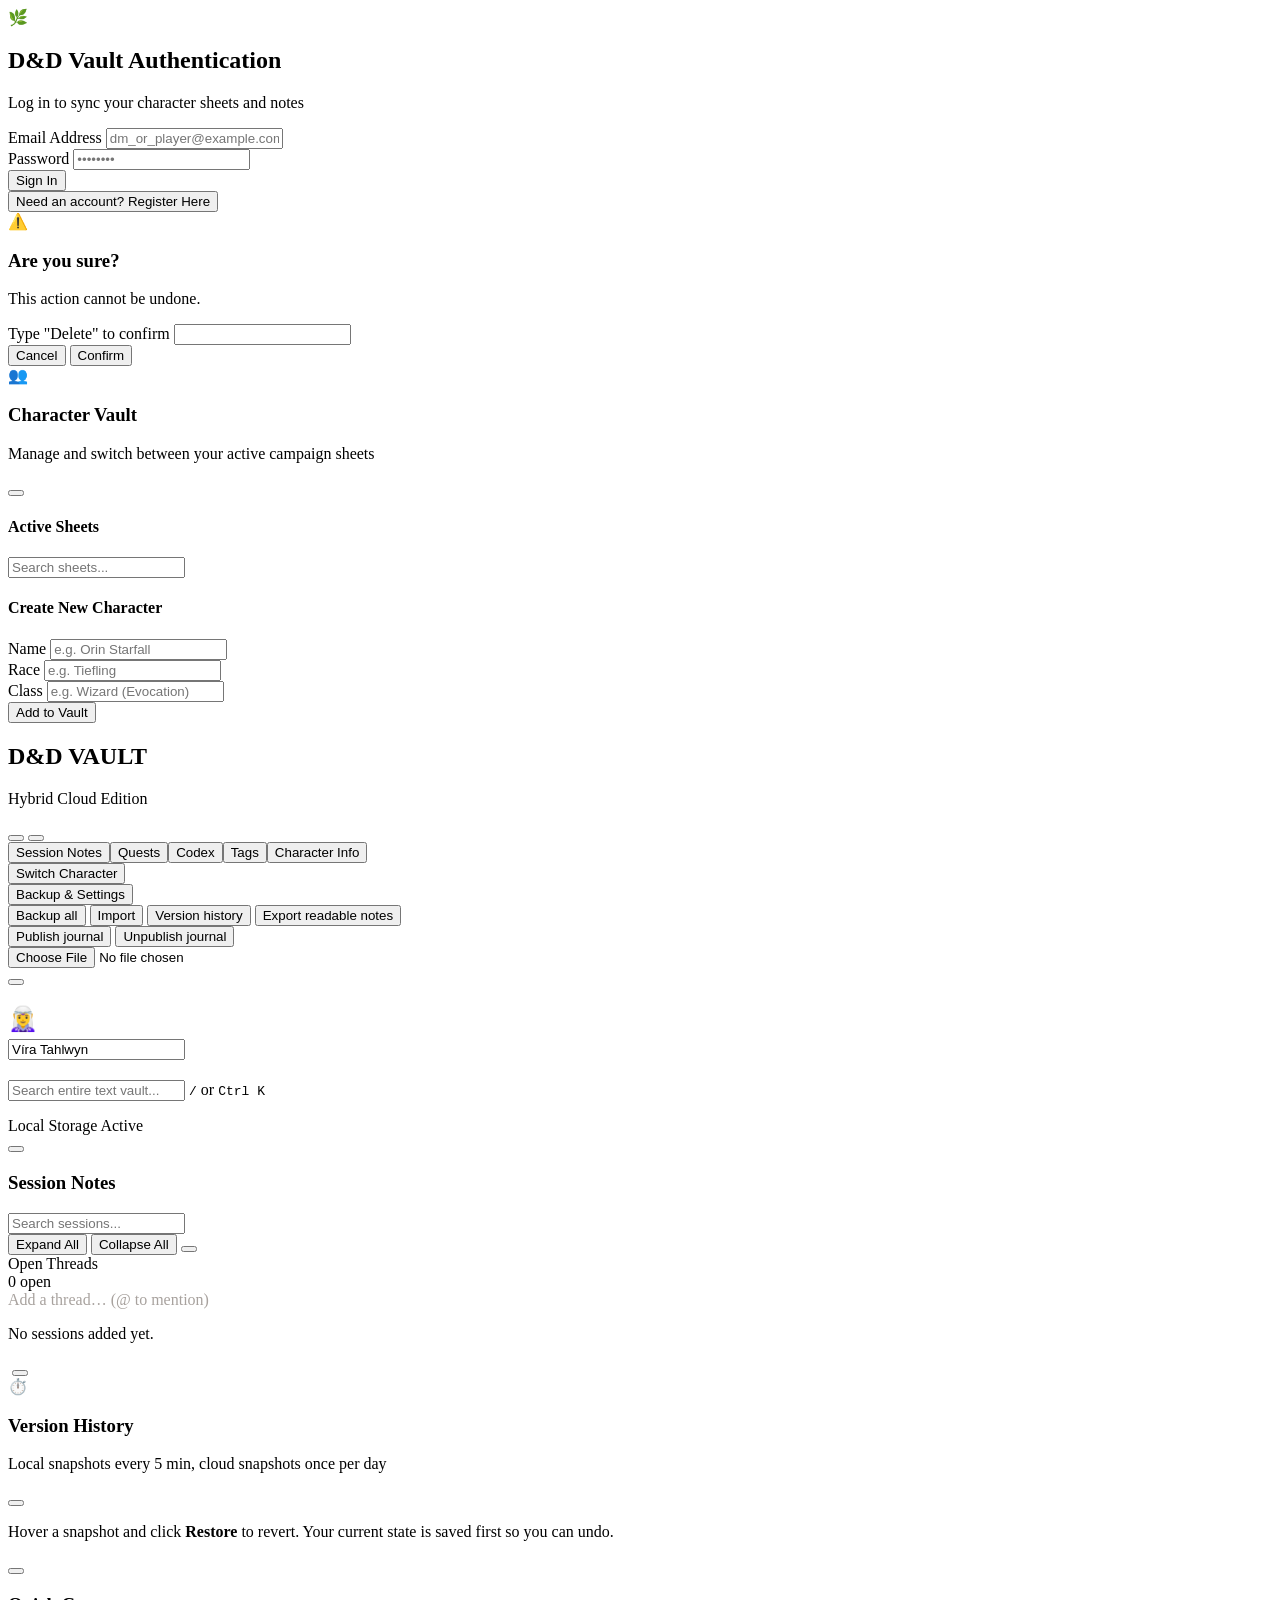
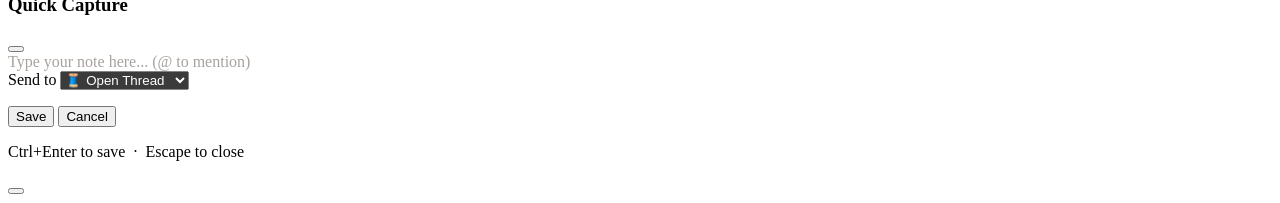
==== commit 39eeb5e7: "Part 4 - Codex" ====
--- a/index.html
+++ b/index.html
@@ -360,6 +360,7 @@
     <script src="js/characters.js"></script>
     <script src="js/editors.js"></script>
     <script src="js/render.js"></script>
+    <script src="js/codex.js"></script>
     <script src="js/quick-capture.js"></script>
     <script src="js/version-history.js"></script>
     <script src="js/publish.js"></script>
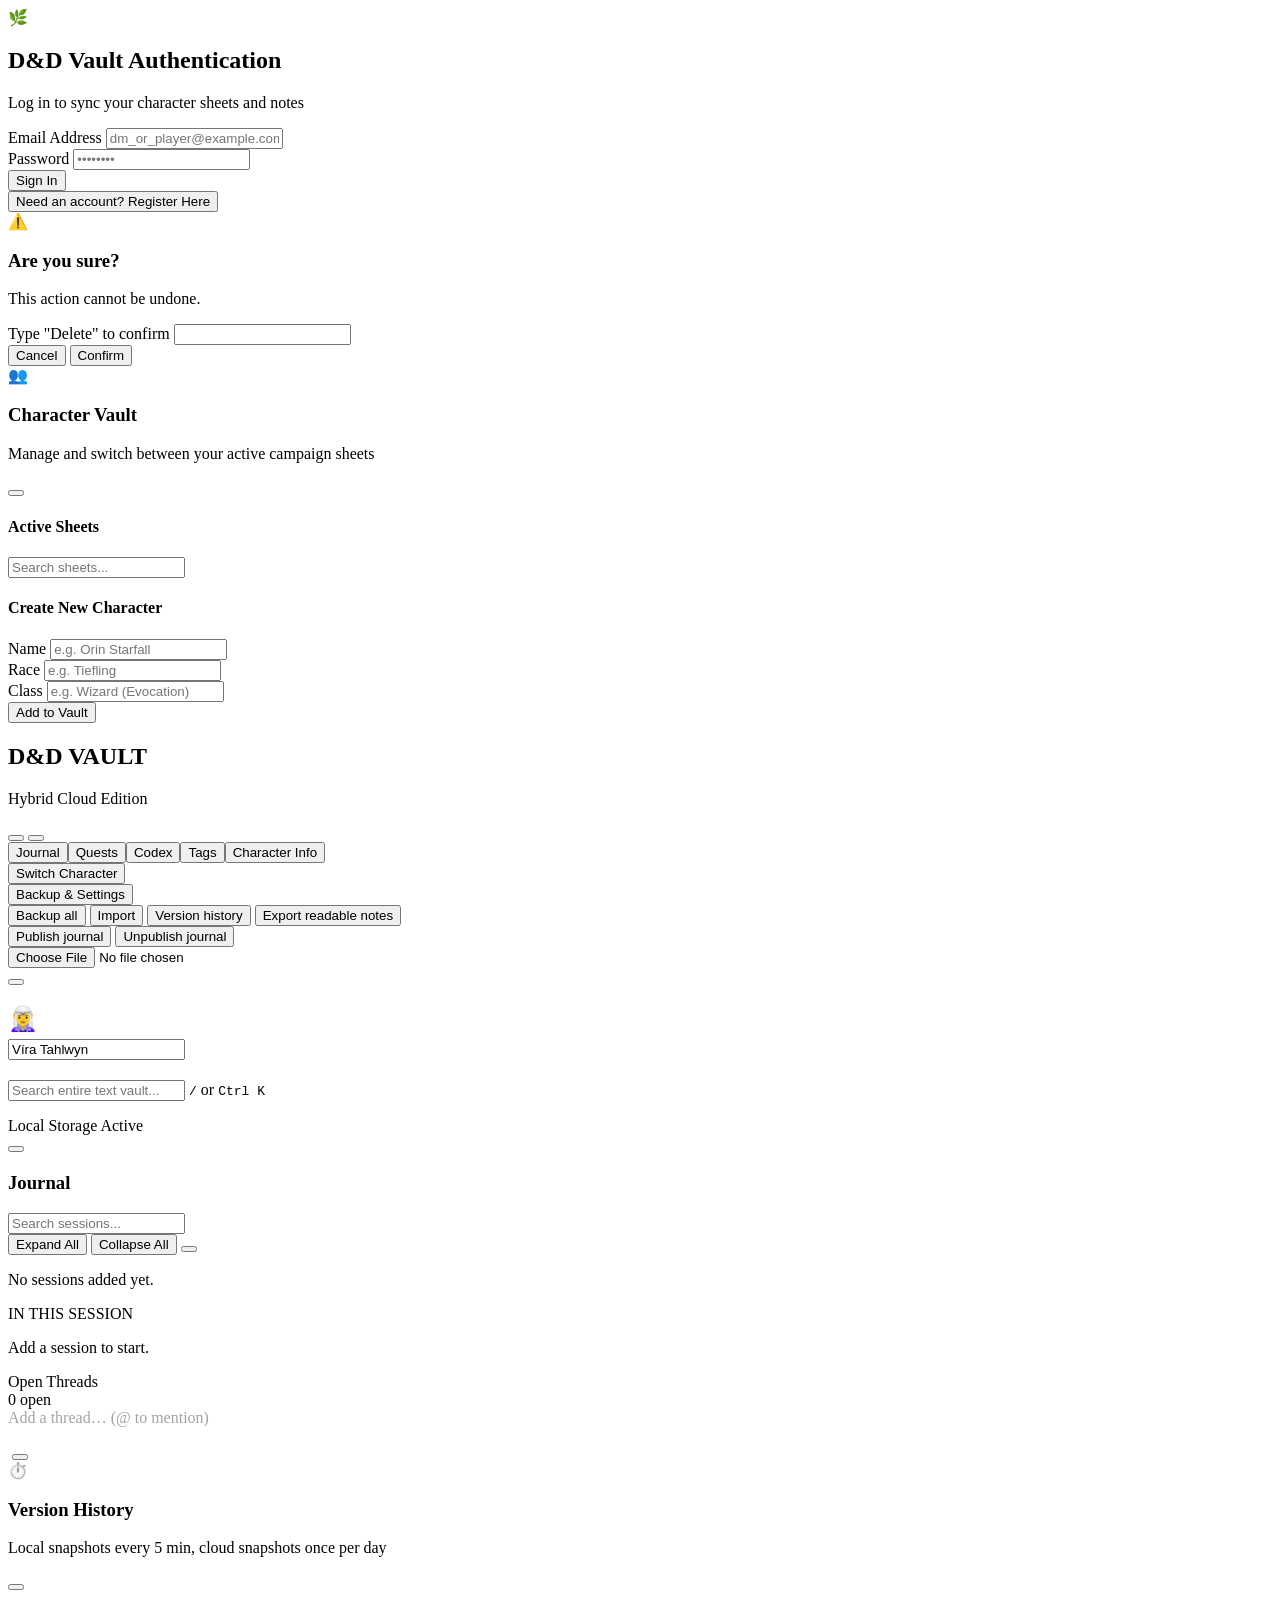
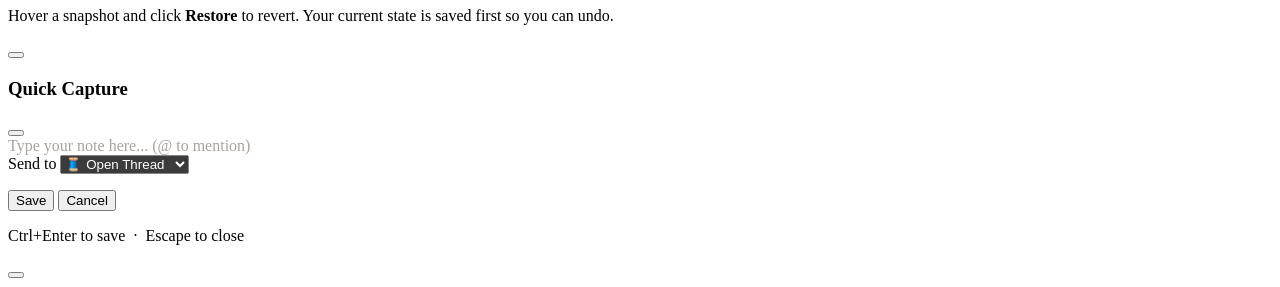
==== commit a02a8fbc: "Part 5 - Journal" ====
--- a/index.html
+++ b/index.html
@@ -361,6 +361,7 @@
     <script src="js/editors.js"></script>
     <script src="js/render.js"></script>
     <script src="js/codex.js"></script>
+    <script src="js/journal.js"></script>
     <script src="js/quick-capture.js"></script>
     <script src="js/version-history.js"></script>
     <script src="js/publish.js"></script>
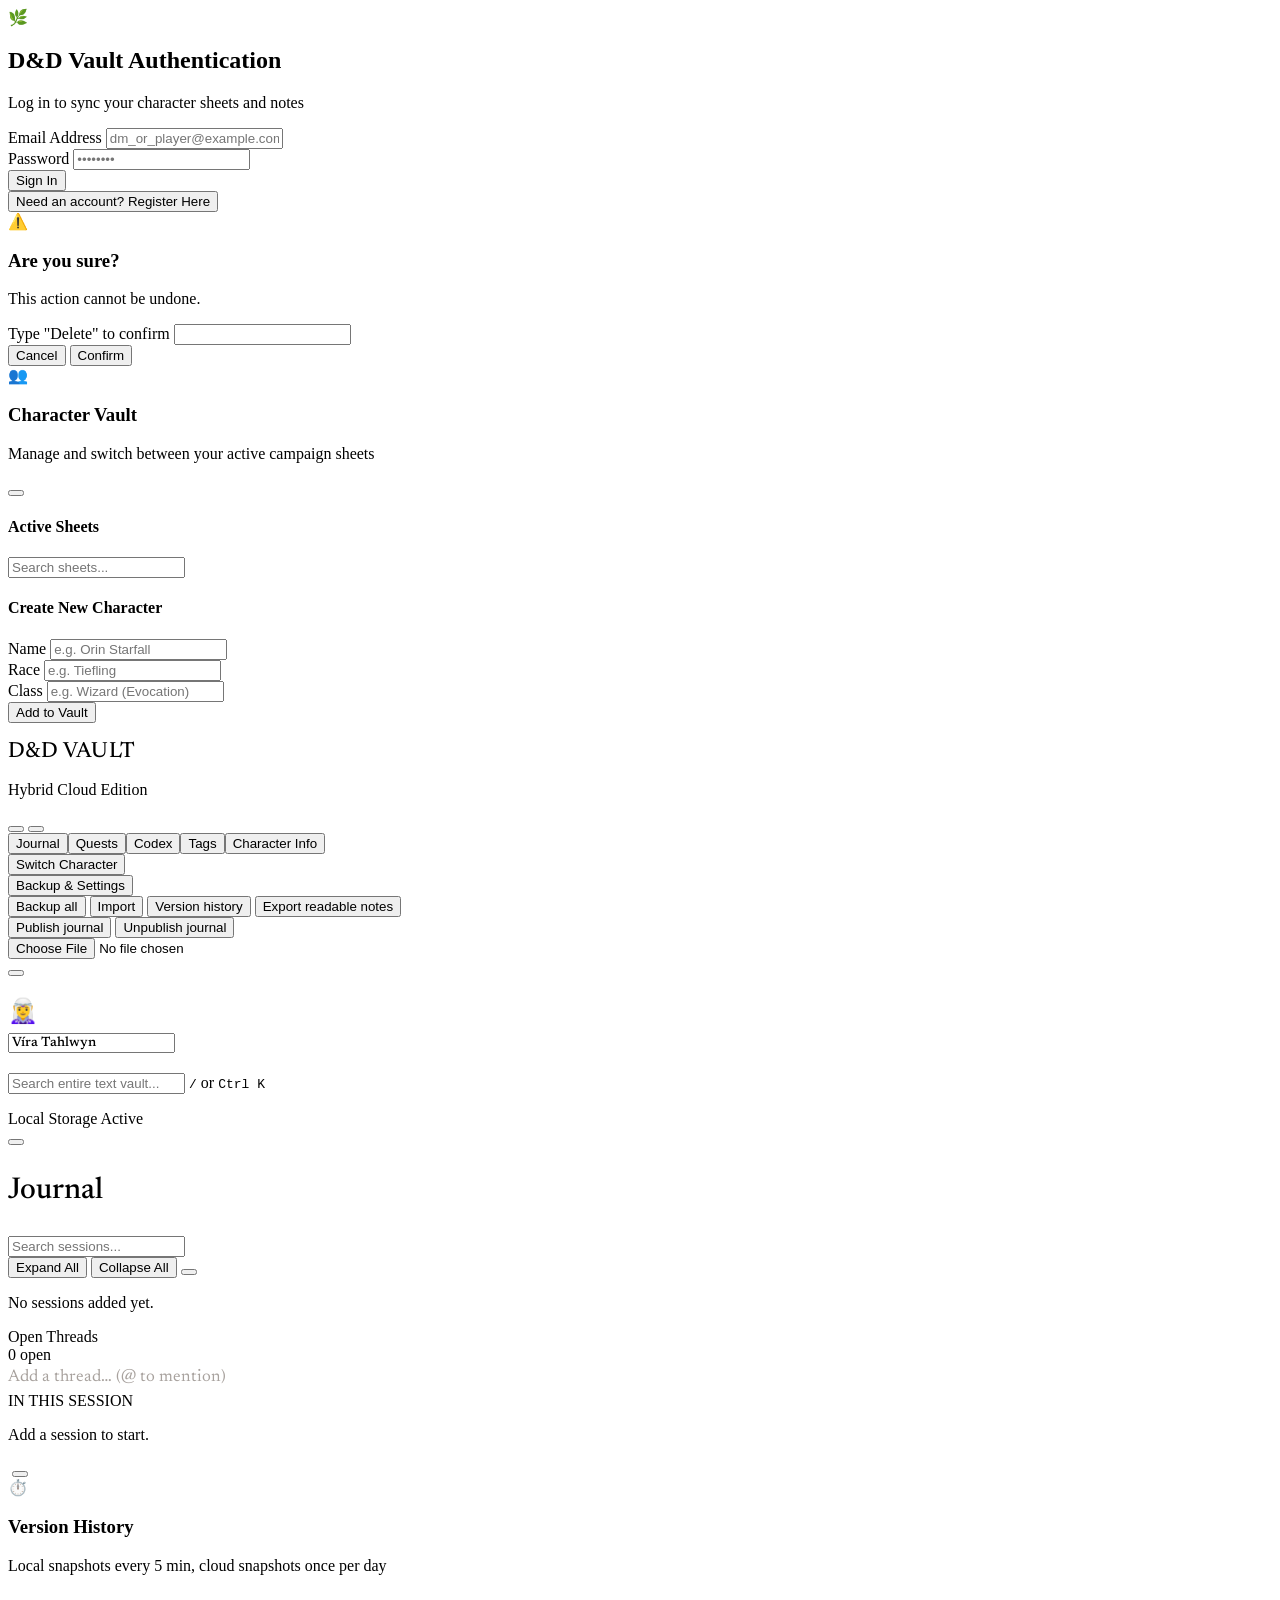
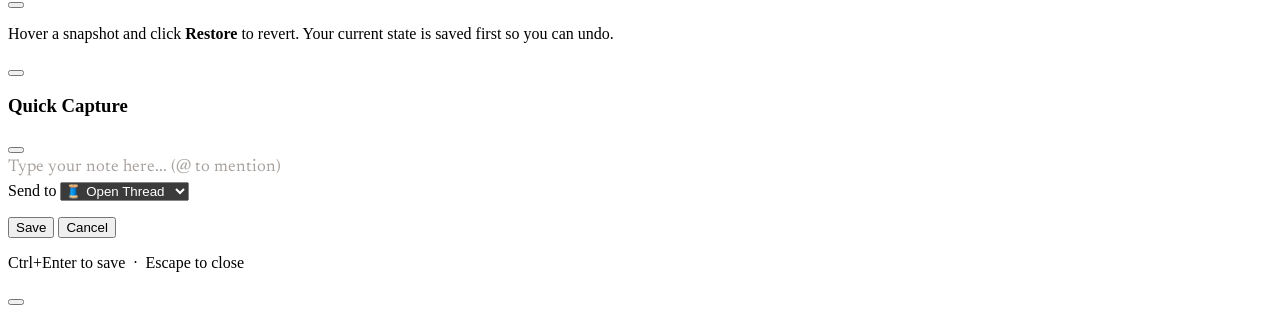
==== commit 96af6742: "Part 6 - Style" ====
--- a/index.html
+++ b/index.html
@@ -9,8 +9,22 @@
     
     <script>
         // Define configuration AFTER loading the script
+        // Palette and fonts for the whole app live here: the warm dark greys
+        // replace Tailwind's "stone", the softer green replaces "emerald".
         tailwind.config = {
-            darkMode: 'class'
+            darkMode: 'class',
+            theme: {
+                extend: {
+                    fontFamily: {
+                        sans: ['Figtree', 'ui-sans-serif', 'system-ui', 'sans-serif'],
+                        serif: ['Newsreader', 'Georgia', 'serif']
+                    },
+                    colors: {
+                        stone: { 50: '#f5f1ea', 100: '#ece6dc', 200: '#d6cfc3', 300: '#bfb6a8', 400: '#a39a8c', 500: '#857d71', 600: '#5c554c', 700: '#3a352f', 800: '#2a2622', 900: '#1c1a17', 950: '#141311' },
+                        emerald: { 50: '#eefbf4', 100: '#d5f5e3', 200: '#b4edd0', 300: '#9be8c0', 400: '#6fd6a2', 500: '#4fc38a', 600: '#2a8f63', 700: '#257a56', 800: '#1d5a40', 900: '#17432f', 950: '#11291f' }
+                    }
+                }
+            }
         };
 
         // Dark only: the 'dark' class is set on <html> and never removed.
@@ -23,6 +37,9 @@
     <script src="https://www.gstatic.com/firebasejs/11.6.1/firebase-firestore-compat.js"></script>
     <script src="https://www.gstatic.com/firebasejs/11.6.1/firebase-storage-compat.js"></script>
     
+    <link rel="preconnect" href="https://fonts.googleapis.com">
+    <link rel="preconnect" href="https://fonts.gstatic.com" crossorigin>
+    <link href="https://fonts.googleapis.com/css2?family=Figtree:wght@400;500;600;700;800&family=Newsreader:ital,opsz,wght@0,6..72,400;0,6..72,500;0,6..72,600;1,6..72,400&display=swap" rel="stylesheet">
     <link rel="stylesheet" href="css/styles.css">
 </head>
 <body class="bg-stone-100 text-stone-800 dark:bg-stone-950 dark:text-stone-100 font-sans h-screen flex overflow-hidden">
--- a/css/styles.css
+++ b/css/styles.css
@@ -72,3 +72,68 @@
 select option { background-color: #ffffff; color: #292524; }
 .dark select { color-scheme: dark; }
 .dark select option { background-color: #1c1917; color: #f5f5f4; }
+
+
+/* =========================================================================
+   LOOK & FEEL (v3)
+   Colors and the two font families are set in index.html (tailwind.config).
+   This block decides WHERE the serif is used and how @mentions look.
+   ========================================================================= */
+:root { --serif: 'Newsreader', Georgia, 'Times New Roman', serif; --sans: 'Figtree', ui-sans-serif, system-ui, sans-serif; }
+
+/* Reading text: every notes editor, the recap box, mention timeline lines. */
+[contenteditable][data-editor-field],
+#quick-capture-text,
+#cx-timeline button {
+    font-family: var(--serif);
+    font-size: 1.0625rem;
+    line-height: 1.65;
+}
+/* Threads and the recap stay a touch smaller. */
+[data-editor-section="campaignNotes_thread"],
+[data-editor-section="thread_add"],
+#cx-timeline button { font-size: 0.975rem; line-height: 1.5; }
+
+/* Headings and entry titles. */
+#content-area h3,
+#content-area h4,
+#sidebar h1,
+#header-name-input,
+#inline-name-input,
+input[id^="input-sess-title-"],
+input[id^="input-quest-title-"],
+input[id^="input-npc-name-"],
+input[id^="input-loc-title-"],
+input[id^="input-fac-name-"],
+input[id^="input-b-title-"],
+input[id^="input-p-title-"] {
+    font-family: var(--serif);
+    font-weight: 500;
+    letter-spacing: 0;
+}
+#content-area h3 { font-size: 1.875rem; }
+#sidebar h1 { font-size: 1.375rem; letter-spacing: 0.01em; }
+
+/* @mention chips. The chip's classes are stored inside each note, so the look
+   is changed here rather than by rewriting notes. */
+a[contenteditable="false"][onclick*="setTab"] {
+    font-family: var(--sans);
+    font-size: 0.86em;
+    font-weight: 600;
+    line-height: 1.3;
+    color: #6fd6a2 !important;
+    background-color: rgba(111, 214, 162, 0.13) !important;
+    box-shadow: none !important;
+    padding: 1px 7px !important;
+    border-radius: 5px !important;
+}
+a[contenteditable="false"][onclick*="setTab"]:hover { background-color: rgba(111, 214, 162, 0.24) !important; color: #9be8c0 !important; }
+
+/* Quieter focus: a thin ring instead of the bright 2px one, no fill change in notes. */
+.dark .seamless-input:focus { background-color: transparent; box-shadow: 0 0 0 1px #2a8f63; }
+.dark input.seamless-input:focus { background-color: #141311; }
+.seamless-input:hover { background-color: rgba(236, 230, 220, 0.03); }
+
+/* Scrollbars to match the palette. */
+.custom-scrollbar::-webkit-scrollbar-thumb { background-color: #3a352f; }
+.custom-scrollbar::-webkit-scrollbar-thumb:hover { background-color: #5c554c; }
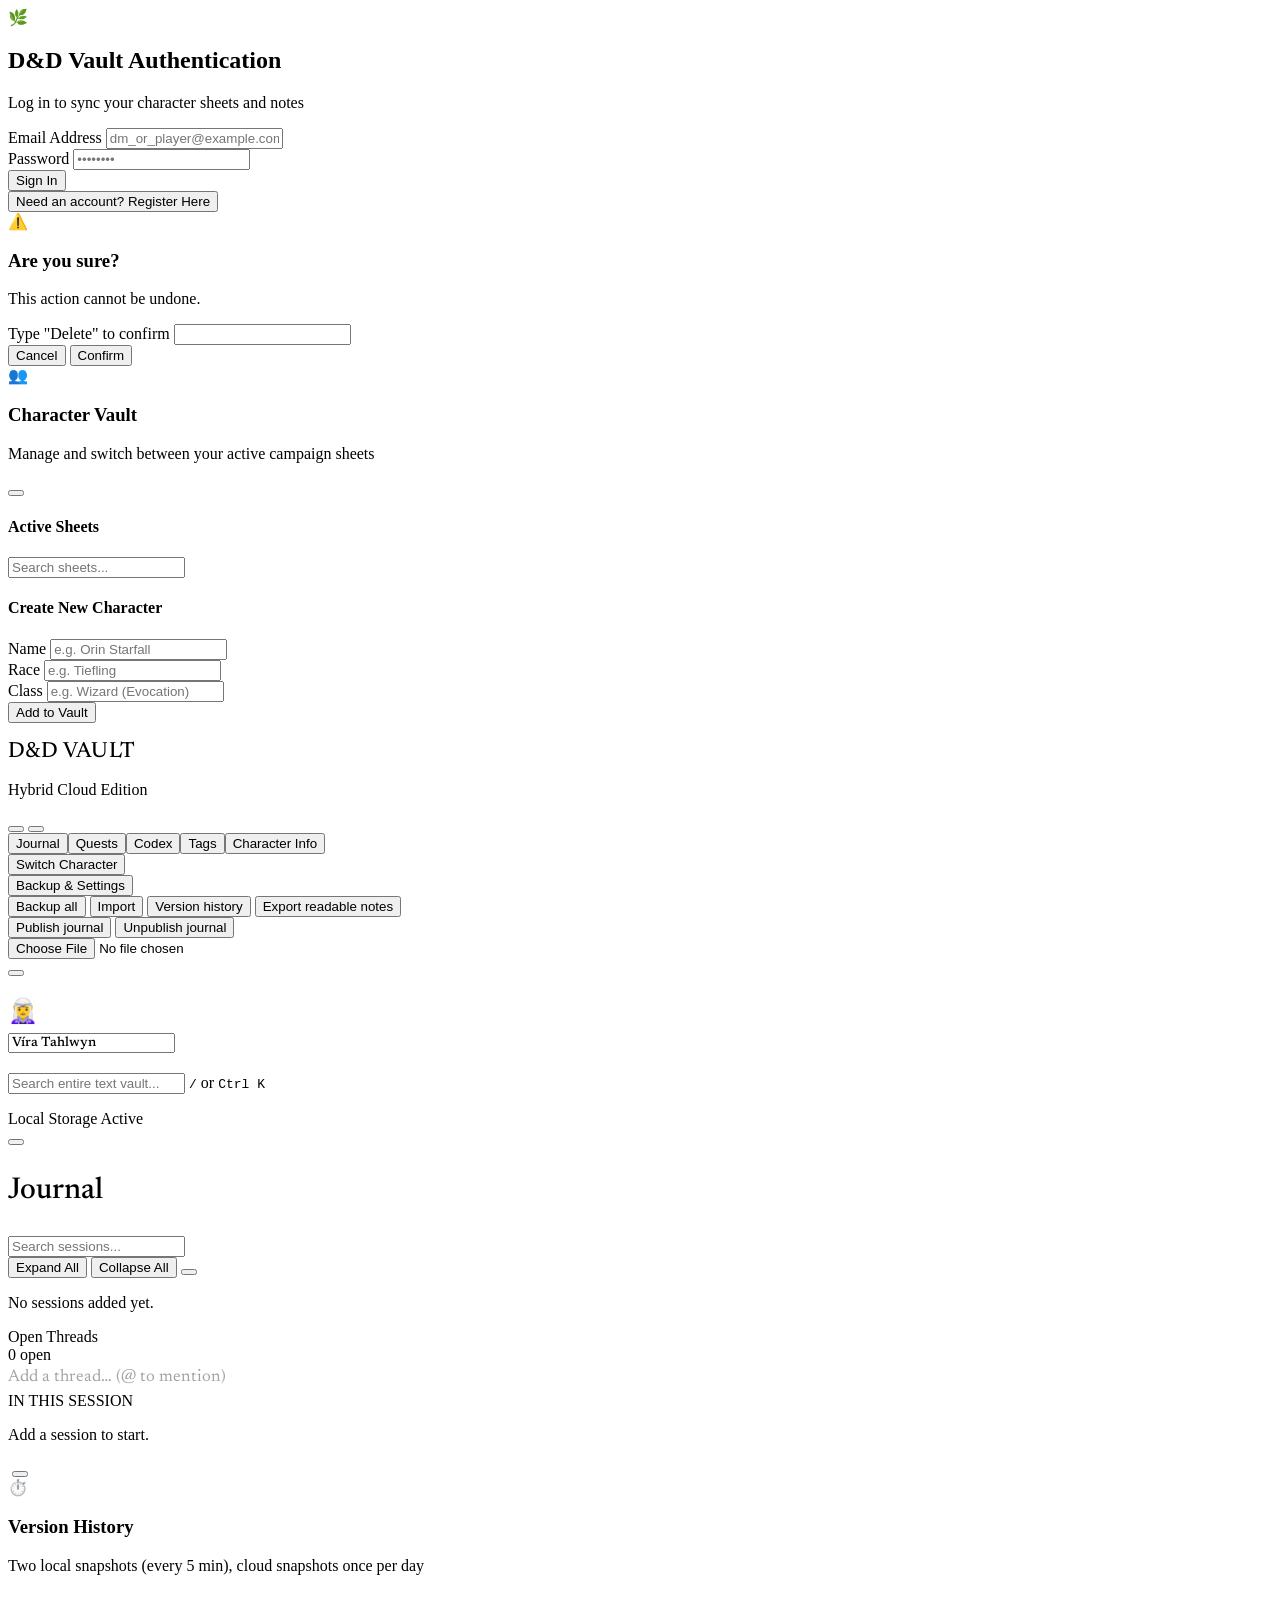
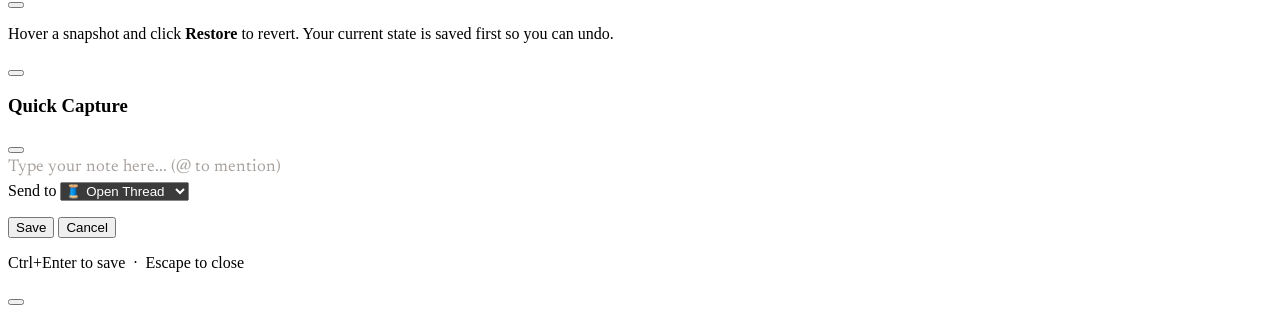
==== commit c799e53c: "Save Compression" ====
--- a/index.html
+++ b/index.html
@@ -9,7 +9,7 @@
     
     <script>
         // Define configuration AFTER loading the script
-        // Palette and fonts for the whole app live here: the warm dark greys
+        // Palette and fonts for the whole app live here: neutral dark greys
         // replace Tailwind's "stone", the softer green replaces "emerald".
         tailwind.config = {
             darkMode: 'class',
@@ -20,7 +20,7 @@
                         serif: ['Newsreader', 'Georgia', 'serif']
                     },
                     colors: {
-                        stone: { 50: '#f5f1ea', 100: '#ece6dc', 200: '#d6cfc3', 300: '#bfb6a8', 400: '#a39a8c', 500: '#857d71', 600: '#5c554c', 700: '#3a352f', 800: '#2a2622', 900: '#1c1a17', 950: '#141311' },
+                        stone: { 50: '#f7f6f3', 100: '#f0efec', 200: '#e0ded8', 300: '#c9c7c0', 400: '#a9a7a0', 500: '#8a8882', 600: '#5e5d59', 700: '#3d3d3b', 800: '#2a2a29', 900: '#1f1f1e', 950: '#151515' },
                         emerald: { 50: '#eefbf4', 100: '#d5f5e3', 200: '#b4edd0', 300: '#9be8c0', 400: '#6fd6a2', 500: '#4fc38a', 600: '#2a8f63', 700: '#257a56', 800: '#1d5a40', 900: '#17432f', 950: '#11291f' }
                     }
                 }
@@ -285,7 +285,7 @@
                     <span class="text-2xl">⏱️</span>
                     <div>
                         <h3 class="text-lg font-black text-stone-800 dark:text-stone-100 tracking-tight">Version History</h3>
-                        <p class="text-xs text-stone-400 font-medium">Local snapshots every 5 min, cloud snapshots once per day</p>
+                        <p class="text-xs text-stone-400 font-medium">Two local snapshots (every 5 min), cloud snapshots once per day</p>
                     </div>
                 </div>
                 <button onclick="window.closeVersionHistory()" class="text-stone-400 hover:text-stone-600 p-2 rounded-lg hover:bg-stone-50 dark:hover:bg-stone-800 transition-colors">
--- a/css/styles.css
+++ b/css/styles.css
@@ -71,7 +71,7 @@
 select { color-scheme: light; }
 select option { background-color: #ffffff; color: #292524; }
 .dark select { color-scheme: dark; }
-.dark select option { background-color: #1c1917; color: #f5f5f4; }
+.dark select option { background-color: #1f1f1e; color: #f0efec; }
 
 
 /* =========================================================================
@@ -89,6 +89,8 @@
     font-size: 1.0625rem;
     line-height: 1.65;
 }
+/* Notes read in near-white, like the chat text they were matched to. */
+.dark [contenteditable][data-editor-field] { color: #f0efec; }
 /* Threads and the recap stay a touch smaller. */
 [data-editor-section="campaignNotes_thread"],
 [data-editor-section="thread_add"],
@@ -131,9 +133,9 @@
 
 /* Quieter focus: a thin ring instead of the bright 2px one, no fill change in notes. */
 .dark .seamless-input:focus { background-color: transparent; box-shadow: 0 0 0 1px #2a8f63; }
-.dark input.seamless-input:focus { background-color: #141311; }
-.seamless-input:hover { background-color: rgba(236, 230, 220, 0.03); }
+.dark input.seamless-input:focus { background-color: #151515; }
+.seamless-input:hover { background-color: rgba(240, 239, 236, 0.03); }
 
 /* Scrollbars to match the palette. */
-.custom-scrollbar::-webkit-scrollbar-thumb { background-color: #3a352f; }
-.custom-scrollbar::-webkit-scrollbar-thumb:hover { background-color: #5c554c; }
+.custom-scrollbar::-webkit-scrollbar-thumb { background-color: #3d3d3b; }
+.custom-scrollbar::-webkit-scrollbar-thumb:hover { background-color: #5e5d59; }
